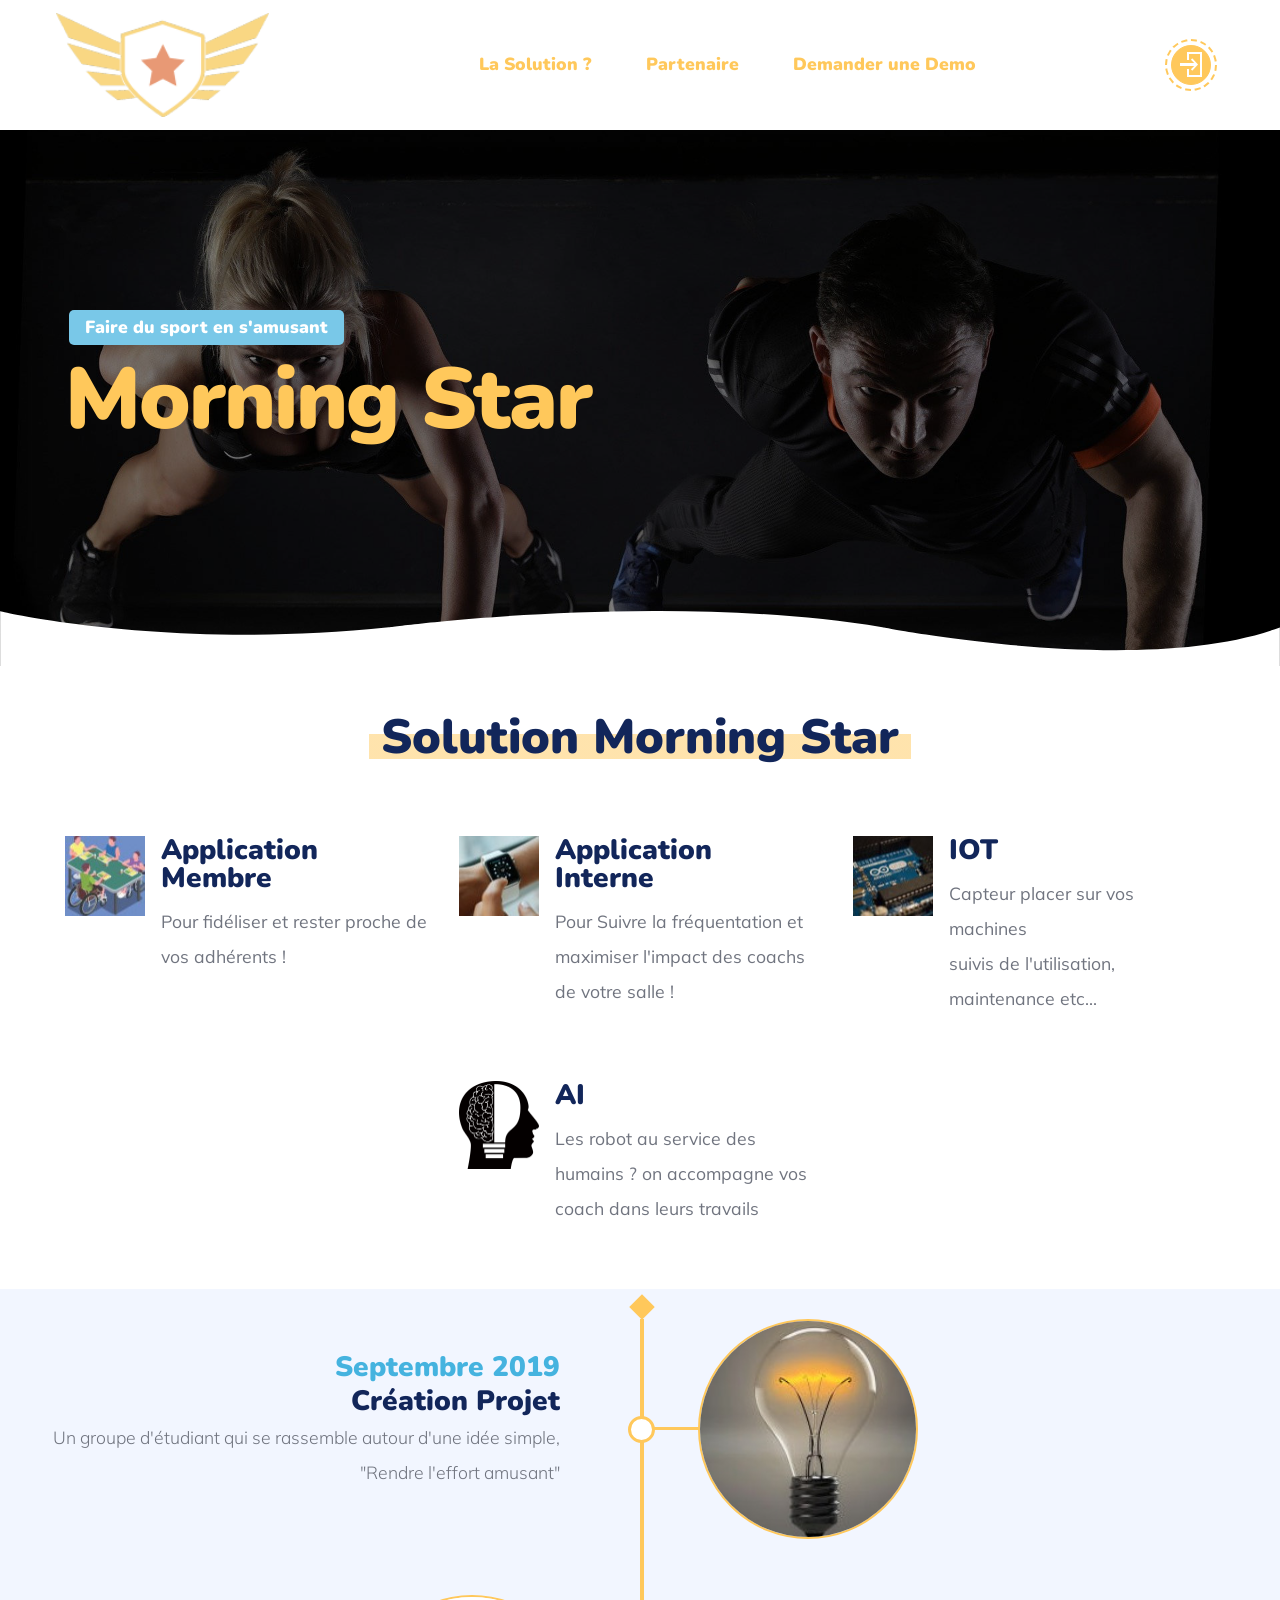
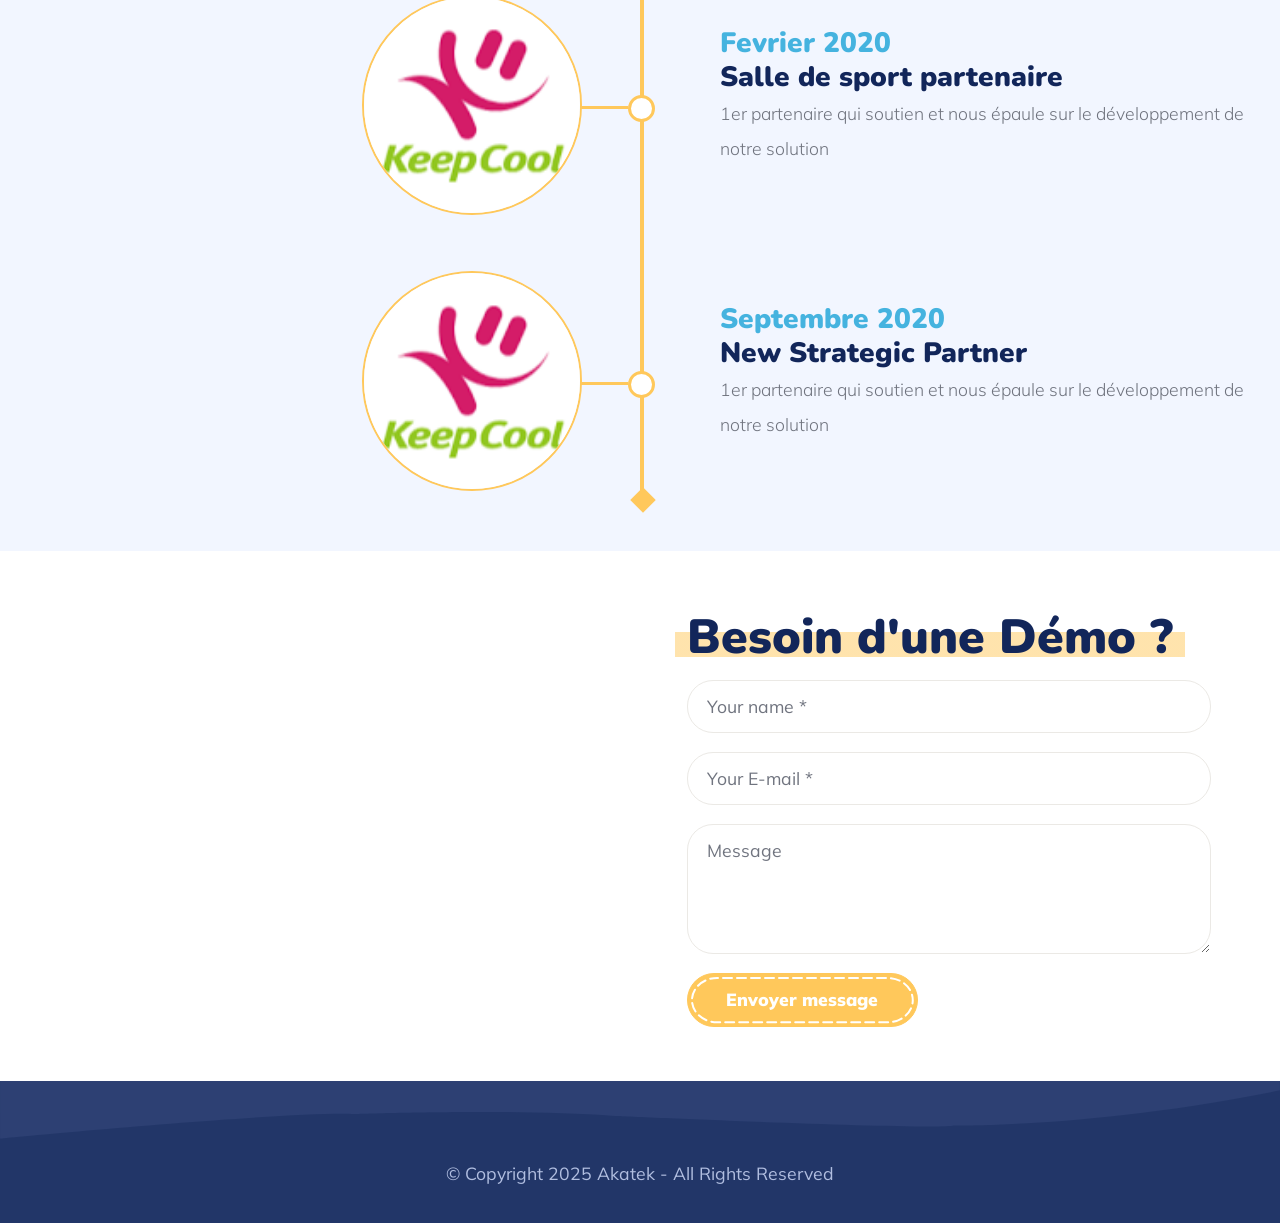
==== optimizationwebsite/index.html @ 69f673ee "Add files via upload" ====
<!DOCTYPE html>
<html  >
<head>
  
  <meta charset="UTF-8">
  <meta http-equiv="X-UA-Compatible" content="IE=edge">
  
  <meta name="viewport" content="width=device-width, initial-scale=1, minimum-scale=1">
  <link rel="shortcut icon" href="assets/images/122246146-383358083037993-7611301143656262981-n-188x92.png" type="image/x-icon">
  <meta name="description" content="">
  
  
  <title>Home</title>
  <link rel="stylesheet" href="assets/web/assets/mobirise-icons2/mobirise2.css">
  <link rel="stylesheet" href="assets/web/assets/mobirise-icons/mobirise-icons.css">
  <link rel="stylesheet" href="assets/tether/tether.min.css">
  <link rel="stylesheet" href="assets/bootstrap/css/bootstrap.min.css">
  <link rel="stylesheet" href="assets/bootstrap/css/bootstrap-grid.min.css">
  <link rel="stylesheet" href="assets/bootstrap/css/bootstrap-reboot.min.css">
  <link rel="stylesheet" href="assets/dropdown/css/style.css">
  <link rel="stylesheet" href="assets/formstyler/jquery.formstyler.css">
  <link rel="stylesheet" href="assets/formstyler/jquery.formstyler.theme.css">
  <link rel="stylesheet" href="assets/theme/css/style.css">
  <link rel="stylesheet" href="assets/recaptcha.css">
  <link rel="preload" as="style" href="assets/mobirise/css/mbr-additional.css"><link rel="stylesheet" href="assets/mobirise/css/mbr-additional.css" type="text/css">
  
  
  
  
</head>
<body>
  
  <section class="menu cid-rHd4LPs6LH" once="menu" id="menu1-p">

    

    <nav class="navbar navbar-expand beta-menu navbar-dropdown align-items-center navbar-toggleable-sm">
        <div class="container-fluid">
          <button class="navbar-toggler navbar-toggler-right" type="button" data-toggle="collapse" data-target="#navbarSupportedContent" aria-controls="navbarSupportedContent" aria-expanded="false" aria-label="Toggle navigation">
            <div class="hamburger">
                <span></span>
                <span></span>
                <span></span>
                <span></span>
            </div>
        </button>
          <div class="menu-logo">
            <div class="navbar-brand">
              <span class="navbar-logo">
                  <a href="#">
                      <img src="assets/images/122246146-383358083037993-7611301143656262981-n-188x92.png" alt="" style="height: 6.5rem;">
                  </a>
              </span>
              <div class="logo-name align-center">
                
                
              </div>
            </div>
        </div>
        <div class="collapse navbar-collapse" id="navbarSupportedContent">
            <ul class="navbar-nav nav-dropdown" data-app-modern-menu="true"><li class="nav-item"><a class="nav-link link text-primary display-7" href="index.html#features2-u">La Solution ?</a></li><li class="nav-item"><a class="nav-link link text-primary display-7" href="index.html#features11-m">Partenaire</a></li>
                <li class="nav-item dropdown"><a class="nav-link link text-primary display-7" href="index.html#forms1-y">Demander une Demo</a></li></ul>
            
        </div>
        <div class="navbar-buttons mbr-section-btn"><a class="btn btn2 btn-warning display-4" href="index.html"><span class="mobi-mbri mobi-mbri-login mbr-iconfont mbr-iconfont-btn"><br></span>
          
          </a></div>
        </div>
    </nav>
</section>

<section class="cid-rGu1lE6miU" id="header1-a">

    

    <div class="mbr-overlay" style="opacity: 0.5; background-color: rgb(0, 0, 0);"></div>

    <div class="container-fluid align-left">
        <div class="row">
            <div class="col-md-12 col-lg-12 wrapper-left">
                <h3 class="mbr-section-subtitle mbr-white align-left mbr-fonts-style display-7"><span>Faire du sport en s'amusant</span></h3>
                <h1 class="mbr-section-title mbr-fonts-style align-left display-1">Morning Star</h1>
                <p class="mbr-text pb-3 mbr-fonts-style display-7"></p>
                
            </div>
        </div>
    </div>
    
    <svg class="svg-1" data-name="Layer 2" xmlns="http://www.w3.org/2000/svg" viewBox="0 0 1428.75 62.05"><path class="cls-1" d="M-114,132s185,44,434,18c0,0,304-41,551,0,0,0,290.5,57.25,443.75.13v43.69H-114Z" transform="translate(114 -131.78)"></path></svg>
</section>

<section class="features11 cid-rHdTXcRzxn" id="features2-u">

    

    
    <div class="container-fluid">
        <div class="container d-flex justify-content-center">
            <div class="mbr-white col-12 align-center">
                <h2 class="mbr-section-title mbr-fonts-style line-bg-warning display-2">Solution Morning Star</h2>
                <p class="text-top mbr-fonts-style display-7"></p>
            </div>
        </div>
        <div class="row">

            <div class="card p-3 col-12 col-md-6 col-lg-4">
                <div class="item-image">
                  <img src="assets/images/mbr-160x113.jpeg" alt="">
                </div>
                <div class="card-box">
                    <h4 class="card-title mbr-fonts-style display-5">
                      Application Membre</h4>
                    <p class="mbr-text mbr-fonts-style display-7">Pour fidéliser et rester proche de vos adhérents !</p>
                </div>
            </div>

            <div class="card p-3 col-12 col-md-6 col-lg-4">
              <div class="item-image">
                <img src="assets/images/mbr-1-160x107.jpeg" alt="">
              </div>
                <div class="card-box">
                    <h4 class="card-title mbr-fonts-style display-5">
                        Application<br>Interne</h4>
                    <p class="mbr-text mbr-fonts-style display-7">
                        Pour Suivre la fréquentation et maximiser l'impact des coachs de votre salle !</p>
                </div>
            </div>

            <div class="card p-3 col-12 col-md-6 col-lg-4">
              <div class="item-image">
                <img src="assets/images/mbr-160x107.jpeg" alt="">
              </div>
                <div class="card-box">
                    <h4 class="card-title mbr-fonts-style display-5">
                        IOT</h4>
                    <p class="mbr-text mbr-fonts-style display-7">
                        Capteur placer sur vos machines<br>suivis de l'utilisation, maintenance etc...</p>
                </div>
            </div>

            <div class="card p-3 col-12 col-md-6 col-lg-4">
              <div class="item-image">
                <img src="assets/images/mbr-160x177.png" alt="">
              </div>
                <div class="card-box">
                    <h4 class="card-title mbr-fonts-style display-5">
                        AI</h4>
                    <p class="mbr-text mbr-fonts-style display-7">
                        Les robot au service des humains ? on accompagne vos coach dans leurs travails&nbsp;</p>
                </div>
            </div>

            

            

        </div>

    </div>

</section>

<section class="cid-rH3cvyUC1g" id="features11-m">

    

    

    <div class="container-fluid align-center">
        <div class="blocks-wrapper">
        
            
                
                  
                    
                      
                          
                            
                  <div class="row content-row">
            <div class="col-lg-6 col-md-6 right-wrapper">
                <div class="tlv__item-first"></div>
                <h1 class="mbr-section-title mbr-fonts-style display-5">Septembre 2019</h1>
                <h3 class="mbr-section-subtitle mbr-fonts-style display-5">Création Projet</h3>
                <p class="mbr-text mbr-light mbr-fonts-style display-7">Un groupe d'étudiant qui se rassemble autour d'une idée simple,<br>"Rendre l'effort amusant"</p>
              </div>
              
              <div class="col-lg-6 col-md-6 align-center imageContainer">
                <div class="tlv__pointer"></div>
                <div class="img-wrapper">
                    <img src="assets/images/mbr-384x230.jpeg" alt="">
                </div>
              </div>
            </div><div class="row content-row-2">
                <div class="col-lg-6 col-md-6 imageContainer-2">
                  <div class="tlv__pointer-2"></div>
                  <div class="img-wrapper-2">
                      <img src="assets/images/keep-318x159.png" alt="">
                  </div>
                </div>
                <div class="col-lg-6 col-md-6 left-wrapper">
                    <h1 class="mbr-section-title mbr-fonts-style display-5">Fevrier 2020&nbsp;</h1>
                    <h3 class="mbr-section-subtitle mbr-fonts-style display-5">Salle de sport partenaire</h3>
                    <p class="mbr-text mbr-light mbr-fonts-style display-7">1er partenaire qui soutien et nous épaule sur le développement de notre solution</p>
                  </div>
                </div><div class="row content-row-2">
                <div class="col-lg-6 col-md-6 imageContainer-2">
                  <div class="tlv__pointer-2"></div>
                  <div class="img-wrapper-2">
                      <img src="assets/images/keep-318x159.png" alt="">
                  </div>
                </div>
                <div class="col-lg-6 col-md-6 left-wrapper">
                    <h1 class="mbr-section-title mbr-fonts-style display-5">Septembre 2020&nbsp;</h1>
                    <h3 class="mbr-section-subtitle mbr-fonts-style display-5">New Strategic Partner</h3>
                    <p class="mbr-text mbr-light mbr-fonts-style display-7">1er partenaire qui soutien et nous épaule sur le développement de notre solution</p>
                  </div>
                </div></div>
                <div class="tlv__item-first2"></div>
        </div>
    
    
</section>

<section class="form cid-rHBb7VkcXz" id="forms1-y">
    
    
    <div class="container-fluid">
        <div class="row">
            <div class="col-lg-6 col-md-12 map-wrapper">
                <div class="google-map"><iframe frameborder="0" style="border:0" src="https://www.google.com/maps/embed/v1/place?key=AIzaSyCNveGQ9bfpKFwWzQLLftrR9hNiHwdqQG8&amp;q=iim paris" allowfullscreen=""></iframe></div>
            </div>
            <div class="col-lg-6 my-auto pb-4 mbr-form" data-form-type="formoid">
                <form action="https://mobirise.eu/" method="POST" class="mbr-form form-with-styler" data-form-title="Form Name"><input type="hidden" name="email" data-form-email="true" value="bRqAm7gyMgPxFKQfuHUwlAXP5SR0FAtEPanepIBf85lHOfpqn5EM+oj5t+pgz4Zw4zeZIk99h41TcJll+AQa1srTW+uJW/WXxxlT1nMFV6IJBq1J+otxMPlqJDlIxBt9">
                    <div class="form-row">
                        <div hidden="hidden" data-form-alert="" class="alert alert-success col-12">Merci pour votre réponse !</div>
                        <div hidden="hidden" data-form-alert-danger="" class="alert alert-danger col-12">Oops...! some problem!</div>
                    </div>
                    <div class="dragArea form-row">
                        <div class="col-lg-12 align-left title">
                            <h5 class="mbr-fonts-style mbr-section-title display-2"><span class="line-bg-warning">Besoin d'une Démo ?</span></h5>
                            <p class="mbr-text mbr-fonts-style mbr-light display-7"></p>
                        </div>
                        <div class="col-lg-12 form-group" data-for="Your name">
                            <input type="text" name="Name" placeholder="Your name *" data-form-field="Name" required="required" class="form-control display-7" id="Name-forms1-y">
                        </div>
                        <div data-for="E-mail" class="col-lg-12 form-group">
                            <input type="tel" name="E-mail" placeholder="Your E-mail *" data-form-field="E-mail" class="form-control display-7" required="required" id="E-mail-forms1-y">
                        </div>
                        <div data-for="Message" class="col-lg-12 form-group">
                            <textarea name="Message" placeholder="Message" data-form-field="Message" class="form-control display-7" id="Message-forms1-y"></textarea>
                        </div>
                        <div class="button-svg mbr-section-btn align-left"><button type="submit" class="btn btn-primary display-7" href="#">Envoyer message<svg class="wgl-dashes svg1 inner-dashed-border animated-dashes" fill="transparent" stroke-width="2" stroke-dasharray="9 5" stroke-dashoffset="0" stroke-linecap="round"><rect x="2px" y="2px" rx="25px" ry="25px" width="100%" height="100%"></rect></svg></button></div>
                    </div>
                </form>
            </div>
        </div>
    </div>
</section>

<section class="footer2 cid-rGsvPFnWfW" once="footers" id="footer2-9">

    

    
    <svg class="svg-1" data-name="Layer 2" xmlns="http://www.w3.org/2000/svg" viewBox="0 0 1425.75 64"><defs><style>.cls-1</style></defs><title>Screenasdshot_2</title><path class="cls-1" d="M-113,177s327.33-31.17,395-27.25c0,0,173.33-6.42,290,2.25,0,0,358.31,15.73,377.16,10.53,0,0,161,2.14,363.59-39.2V113H-113Z" transform="translate(113 -113)"></path></svg>
    <div class="container-fluid">
        <div class="media-container-row align-center mbr-white">
            <div class="col-12">
                <p class="mbr-text mbr-fonts-style display-7">
                    © Copyright 2025 Akatek&nbsp;- All Rights Reserved
                </p>
            </div>
        </div>
    </div>
</section>


<script src="assets/web/assets/jquery/jquery.min.js"></script>
  <script src="assets/popper/popper.min.js"></script>
  <script src="assets/tether/tether.min.js"></script>
  <script src="assets/bootstrap/js/bootstrap.min.js"></script>
  <script src="assets/smoothscroll/smooth-scroll.js"></script>
  <script src="assets/dropdown/js/nav-dropdown.js"></script>
  <script src="assets/dropdown/js/navbar-dropdown.js"></script>
  <script src="assets/touchswipe/jquery.touch-swipe.min.js"></script>
  <script src="assets/formstyler/jquery.formstyler.js"></script>
  <script src="assets/formstyler/jquery.formstyler.min.js"></script>
  <script src="assets/theme/js/script.js"></script>
  <script src="assets/formoid.min.js"></script>
  
  
  
</body>
</html>
---- optimizationwebsite/assets/web/assets/mobirise-icons2/mobirise2.css ----
@font-face {
  font-family: 'Moririse2';
  font-display: swap;
  src:  url('mobirise2.eot?f2bix4');
  src:  url('mobirise2.eot?f2bix4#iefix') format('embedded-opentype'),
    url('mobirise2.ttf?f2bix4') format('truetype'),
    url('mobirise2.woff?f2bix4') format('woff'),
    url('mobirise2.svg?f2bix4#mobirise2') format('svg');
  font-weight: normal;
  font-style: normal;
}

[class^="mobi-"], [class*=" mobi-"] {
  /* use !important to prevent issues with browser extensions that change fonts */
  font-family: 'Moririse2' !important;
  speak: none;
  font-style: normal;
  font-weight: normal;
  font-variant: normal;
  text-transform: none;
  line-height: 1;

  /* Better Font Rendering =========== */
  -webkit-font-smoothing: antialiased;
  -moz-osx-font-smoothing: grayscale;
}

.mobi-mbri-add-submenu:before {
  content: "\e900";
}
.mobi-mbri-alert:before {
  content: "\e901";
}
.mobi-mbri-align-center:before {
  content: "\e902";
}
.mobi-mbri-align-justify:before {
  content: "\e903";
}
.mobi-mbri-align-left:before {
  content: "\e904";
}
.mobi-mbri-align-right:before {
  content: "\e905";
}
.mobi-mbri-android:before {
  content: "\e906";
}
.mobi-mbri-apple:before {
  content: "\e907";
}
.mobi-mbri-arrow-down:before {
  content: "\e908";
}
.mobi-mbri-arrow-next:before {
  content: "\e909";
}
.mobi-mbri-arrow-prev:before {
  content: "\e90a";
}
.mobi-mbri-arrow-up:before {
  content: "\e90b";
}
.mobi-mbri-bold:before {
  content: "\e90c";
}
.mobi-mbri-bookmark:before {
  content: "\e90d";
}
.mobi-mbri-bootstrap:before {
  content: "\e90e";
}
.mobi-mbri-briefcase:before {
  content: "\e90f";
}
.mobi-mbri-browse:before {
  content: "\e910";
}
.mobi-mbri-bulleted-list:before {
  content: "\e911";
}
.mobi-mbri-calendar:before {
  content: "\e912";
}
.mobi-mbri-camera:before {
  content: "\e913";
}
.mobi-mbri-cart-add:before {
  content: "\e914";
}
.mobi-mbri-cart-full:before {
  content: "\e915";
}
.mobi-mbri-cash:before {
  content: "\e916";
}
.mobi-mbri-change-style:before {
  content: "\e917";
}
.mobi-mbri-chat:before {
  content: "\e918";
}
.mobi-mbri-clock:before {
  content: "\e919";
}
.mobi-mbri-close:before {
  content: "\e91a";
}
.mobi-mbri-cloud:before {
  content: "\e91b";
}
.mobi-mbri-code:before {
  content: "\e91c";
}
.mobi-mbri-contact-form:before {
  content: "\e91d";
}
.mobi-mbri-credit-card:before {
  content: "\e91e";
}
.mobi-mbri-cursor-click:before {
  content: "\e91f";
}
.mobi-mbri-cust-feedback:before {
  content: "\e920";
}
.mobi-mbri-database:before {
  content: "\e921";
}
.mobi-mbri-delivery:before {
  content: "\e922";
}
.mobi-mbri-desktop:before {
  content: "\e923";
}
.mobi-mbri-devices:before {
  content: "\e924";
}
.mobi-mbri-down:before {
  content: "\e925";
}
.mobi-mbri-download-2:before {
  content: "\e926";
}
.mobi-mbri-download:before {
  content: "\e927";
}
.mobi-mbri-drag-n-drop-2:before {
  content: "\e928";
}
.mobi-mbri-drag-n-drop:before {
  content: "\e929";
}
.mobi-mbri-edit-2:before {
  content: "\e92a";
}
.mobi-mbri-edit:before {
  content: "\e92b";
}
.mobi-mbri-error:before {
  content: "\e92c";
}
.mobi-mbri-extension:before {
  content: "\e92d";
}
.mobi-mbri-features:before {
  content: "\e92e";
}
.mobi-mbri-file:before {
  content: "\e92f";
}
.mobi-mbri-flag:before {
  content: "\e930";
}
.mobi-mbri-folder:before {
  content: "\e931";
}
.mobi-mbri-gift:before {
  content: "\e932";
}
.mobi-mbri-github:before {
  content: "\e933";
}
.mobi-mbri-globe-2:before {
  content: "\e934";
}
.mobi-mbri-globe:before {
  content: "\e935";
}
.mobi-mbri-growing-chart:before {
  content: "\e936";
}
.mobi-mbri-hearth:before {
  content: "\e937";
}
.mobi-mbri-help:before {
  content: "\e938";
}
.mobi-mbri-home:before {
  content: "\e939";
}
.mobi-mbri-hot-cup:before {
  content: "\e93a";
}
.mobi-mbri-idea:before {
  content: "\e93b";
}
.mobi-mbri-image-gallery:before {
  content: "\e93c";
}
.mobi-mbri-image-slider:before {
  content: "\e93d";
}
.mobi-mbri-info:before {
  content: "\e93e";
}
.mobi-mbri-italic:before {
  content: "\e93f";
}
.mobi-mbri-key:before {
  content: "\e940";
}
.mobi-mbri-laptop:before {
  content: "\e941";
}
.mobi-mbri-layers:before {
  content: "\e942";
}
.mobi-mbri-left-right:before {
  content: "\e943";
}
.mobi-mbri-left:before {
  content: "\e944";
}
.mobi-mbri-letter:before {
  content: "\e945";
}
.mobi-mbri-like:before {
  content: "\e946";
}
.mobi-mbri-link:before {
  content: "\e947";
}
.mobi-mbri-lock:before {
  content: "\e948";
}
.mobi-mbri-login:before {
  content: "\e949";
}
.mobi-mbri-logout:before {
  content: "\e94a";
}
.mobi-mbri-magic-stick:before {
  content: "\e94b";
}
.mobi-mbri-map-pin:before {
  content: "\e94c";
}
.mobi-mbri-menu:before {
  content: "\e94d";
}
.mobi-mbri-mobile-2:before {
  content: "\e94e";
}
.mobi-mbri-mobile-horizontal:before {
  content: "\e94f";
}
.mobi-mbri-mobile:before {
  content: "\e950";
}
.mobi-mbri-mobirise:before {
  content: "\e951";
}
.mobi-mbri-more-horizontal:before {
  content: "\e952";
}
.mobi-mbri-more-vertical:before {
  content: "\e953";
}
.mobi-mbri-music:before {
  content: "\e954";
}
.mobi-mbri-new-file:before {
  content: "\e955";
}
.mobi-mbri-numbered-list:before {
  content: "\e956";
}
.mobi-mbri-opened-folder:before {
  content: "\e957";
}
.mobi-mbri-pages:before {
  content: "\e958";
}
.mobi-mbri-paper-plane:before {
  content: "\e959";
}
.mobi-mbri-paperclip:before {
  content: "\e95a";
}
.mobi-mbri-phone:before {
  content: "\e95b";
}
.mobi-mbri-photo:before {
  content: "\e95c";
}
.mobi-mbri-photos:before {
  content: "\e95d";
}
.mobi-mbri-pin:before {
  content: "\e95e";
}
.mobi-mbri-play:before {
  content: "\e95f";
}
.mobi-mbri-plus:before {
  content: "\e960";
}
.mobi-mbri-preview:before {
  content: "\e961";
}
.mobi-mbri-print:before {
  content: "\e962";
}
.mobi-mbri-protect:before {
  content: "\e963";
}
.mobi-mbri-question:before {
  content: "\e964";
}
.mobi-mbri-quote-left:before {
  content: "\e965";
}
.mobi-mbri-quote-right:before {
  content: "\e966";
}
.mobi-mbri-redo:before {
  content: "\e967";
}
.mobi-mbri-refresh:before {
  content: "\e968";
}
.mobi-mbri-responsive-2:before {
  content: "\e969";
}
.mobi-mbri-responsive:before {
  content: "\e96a";
}
.mobi-mbri-right:before {
  content: "\e96b";
}
.mobi-mbri-rocket:before {
  content: "\e96c";
}
.mobi-mbri-sad-face:before {
  content: "\e96d";
}
.mobi-mbri-sale:before {
  content: "\e96e";
}
.mobi-mbri-save:before {
  content: "\e96f";
}
.mobi-mbri-search:before {
  content: "\e970";
}
.mobi-mbri-setting-2:before {
  content: "\e971";
}
.mobi-mbri-setting-3:before {
  content: "\e972";
}
.mobi-mbri-setting:before {
  content: "\e973";
}
.mobi-mbri-share:before {
  content: "\e974";
}
.mobi-mbri-shopping-bag:before {
  content: "\e975";
}
.mobi-mbri-shopping-basket:before {
  content: "\e976";
}
.mobi-mbri-shopping-cart:before {
  content: "\e977";
}
.mobi-mbri-sites:before {
  content: "\e978";
}
.mobi-mbri-smile-face:before {
  content: "\e979";
}
.mobi-mbri-speed:before {
  content: "\e97a";
}
.mobi-mbri-star:before {
  content: "\e97b";
}
.mobi-mbri-success:before {
  content: "\e97c";
}
.mobi-mbri-sun:before {
  content: "\e97d";
}
.mobi-mbri-sun2:before {
  content: "\e97e";
}
.mobi-mbri-tablet-vertical:before {
  content: "\e97f";
}
.mobi-mbri-tablet:before {
  content: "\e980";
}
.mobi-mbri-target:before {
  content: "\e981";
}
.mobi-mbri-timer:before {
  content: "\e982";
}
.mobi-mbri-to-ftp:before {
  content: "\e983";
}
.mobi-mbri-to-local-drive:before {
  content: "\e984";
}
.mobi-mbri-touch-swipe:before {
  content: "\e985";
}
.mobi-mbri-touch:before {
  content: "\e986";
}
.mobi-mbri-trash:before {
  content: "\e987";
}
.mobi-mbri-underline:before {
  content: "\e988";
}
.mobi-mbri-undo:before {
  content: "\e989";
}
.mobi-mbri-unlink:before {
  content: "\e98a";
}
.mobi-mbri-unlock:before {
  content: "\e98b";
}
.mobi-mbri-up-down:before {
  content: "\e98c";
}
.mobi-mbri-up:before {
  content: "\e98d";
}
.mobi-mbri-update:before {
  content: "\e98e";
}
.mobi-mbri-upload-2:before {
  content: "\e98f";
}
.mobi-mbri-upload:before {
  content: "\e990";
}
.mobi-mbri-user-2:before {
  content: "\e991";
}
.mobi-mbri-user:before {
  content: "\e992";
}
.mobi-mbri-users:before {
  content: "\e993";
}
.mobi-mbri-video-play:before {
  content: "\e994";
}
.mobi-mbri-video:before {
  content: "\e995";
}
.mobi-mbri-watch:before {
  content: "\e996";
}
.mobi-mbri-website-theme-2:before {
  content: "\e997";
}
.mobi-mbri-website-theme:before {
  content: "\e998";
}
.mobi-mbri-wifi:before {
  content: "\e999";
}
.mobi-mbri-windows:before {
  content: "\e99a";
}
.mobi-mbri-zoom-in:before {
  content: "\e99b";
}
.mobi-mbri-zoom-out:before {
  content: "\e99c";
}
---- optimizationwebsite/assets/theme/css/style.css ----
/*!
 * Mobirise v4 theme (https://mobirise.com/)
 * Copyright 2017 Mobirise
 */
body {
  font-style: normal;
  line-height: 1.5;
  color: #70747f; }

.form-control:focus {
  box-shadow: none; }

:focus {
  outline: none; }

section,
.container,
.container-fluid {
  position: relative;
  word-wrap: break-word; }

h1,
h2,
h3,
h4,
h5,
h6,
.h1,
.h2,
.h3,
.h4,
.h5,
.h6,
.display-1,
.display-2,
.display-5,
.display-7,
.display-4 {
  line-height: 1;
  word-break: break-word;
  word-wrap: break-word; }

.mbr-section-title {
  font-style: normal;
  line-height: 1.1;
  color: #12265a;
  margin-bottom: 0rem; }

.mbr-section-subtitle {
  line-height: 1.3;
  color: #12265a; }

.mbr-text {
  font-style: normal;
  line-height: 1.6; }

.display-1 {
  font-weight: 900;
  letter-spacing: -2px; }

.display-2 {
  font-weight: 900; }

.display-7 {
  font-weight: 400;
  line-height: 2;
  letter-spacing: 0; }

.btn {
  color: initial;
  border-radius: 0;
  font-family: 'Nunito', sans-serif;
  font-weight: 900;
  font-style: normal;
  letter-spacing: 0px;
  line-height: 1.7;
  margin: .4rem .8rem;
  white-space: normal;
  -webkit-transition: all .3s ease-in-out;
  -moz-transition: all .3s ease-in-out;
  transition: all .3s ease-in-out;
  display: -webkit-inline-flex;
  display: inline-flex;
  -webkit-align-items: center;
  align-items: center;
  -webkit-justify-content: center;
  justify-content: center;
  word-break: break-word; }

.btn-sm {
  font-weight: 600;
  letter-spacing: 2px;
  -webkit-transition: all .3s ease-in-out;
  -moz-transition: all .3s ease-in-out;
  transition: all .3s ease-in-out; }

.btn-md {
  font-weight: 600;
  letter-spacing: 2px;
  margin: .4rem .8rem !important;
  -webkit-transition: all .3s ease-in-out;
  -moz-transition: all .3s ease-in-out;
  transition: all .3s ease-in-out; }

.btn-lg {
  font-weight: 600;
  letter-spacing: 2px;
  margin: .4rem .8rem !important;
  -webkit-transition: all .3s ease-in-out;
  -moz-transition: all .3s ease-in-out;
  transition: all .3s ease-in-out; }

.btn-form {
  margin: 0;
  border-radius: 0;
  border: 1px solid; }
  .btn-form:hover {
    cursor: pointer; }

#scrollToTop a {
  opacity: .7;
  border-radius: 50%; }
  #scrollToTop a:hover {
    opacity: .95; }
  #scrollToTop a i:before {
    content: ''; }
  #scrollToTop a i:after {
    content: '';
    position: absolute;
    display: block;
    width: 18%;
    height: 18%;
    left: 41%;
    bottom: 45%;
    -webkit-transform: rotate(135deg);
    transform: rotate(135deg); }

a.mbr-iconfont:hover {
  text-decoration: none; }

.article .lead p,
.article .lead ul,
.article .lead ol,
.article .lead pre,
.article .lead blockquote {
  margin-bottom: 0; }

a {
  font-style: normal;
  font-weight: 400;
  cursor: pointer; }
  a, a:hover {
    text-decoration: none; }

figure {
  margin-bottom: 0; }

b,
strong {
  font-weight: bold; }

blockquote {
  padding: 10px 0 10px 20px;
  position: relative;
  border-left: 2px solid;
  border-color: #ff3366; }

input:-webkit-autofill, input:-webkit-autofill:hover, input:-webkit-autofill:focus, input:-webkit-autofill:active {
  -webkit-transition-delay: 9999s;
  transition-delay: 9999s;
  -webkit-transition-property: background-color, color;
  -o-transition-property: background-color, color;
  transition-property: background-color, color; }

textarea[type="hidden"] {
  display: none; }

body {
  position: relative; }

section {
  background-position: 50% 50%;
  background-repeat: no-repeat;
  background-size: cover; }
  section .mbr-background-video,
  section .mbr-background-video-preview {
    position: absolute;
    bottom: 0;
    left: 0;
    right: 0;
    top: 0; }

.hidden {
  visibility: hidden; }

.mbr-z-index20 {
  z-index: 20; }

/*! Base colors */
.mbr-white {
  color: #ffffff; }

.mbr-black {
  color: #000000; }

.mbr-bg-white {
  background-color: #ffffff; }

.mbr-bg-black {
  background-color: #000000; }

/*! Text-aligns */
.align-left {
  text-align: left; }

.align-center {
  text-align: center; }

.align-right {
  text-align: right; }

/*! Font-weight  */
.mbr-light {
  font-weight: 300; }

.mbr-regular {
  font-weight: 400; }

.mbr-semibold {
  font-weight: 500; }

.mbr-bold {
  font-weight: 700; }

/*! Media  */
.media-size-item {
  -moz-flex: 1 1 auto;
  -ms-flex: 1 1 auto;
  -o-flex: 1 1 auto;
  -webkit-box-flex: 1;
  flex: 1 1 auto; }

.media-content {
  -ms-flex-preferred-size: 100%;
  flex-basis: 100%; }

.media-container-row {
  display: -ms-flexbox;
  display: -webkit-box;
  display: flex;
  -ms-flex-direction: row;
  -webkit-box-orient: horizontal;
  -webkit-box-direction: normal;
  flex-direction: row;
  -ms-flex-wrap: wrap;
  flex-wrap: wrap;
  -ms-flex-pack: center;
  -webkit-box-pack: center;
  justify-content: center;
  -ms-flex-line-pack: center;
  align-content: center;
  -ms-flex-align: start;
  -webkit-box-align: start;
  align-items: start; }
  .media-container-row .media-size-item {
    width: 400px; }

.media-container-column {
  display: -ms-flexbox;
  display: -webkit-box;
  display: flex;
  -ms-flex-direction: column;
  -webkit-box-orient: vertical;
  -webkit-box-direction: normal;
  flex-direction: column;
  -ms-flex-wrap: wrap;
  flex-wrap: wrap;
  -ms-flex-pack: center;
  -webkit-box-pack: center;
  justify-content: center;
  -ms-flex-line-pack: center;
  align-content: center;
  -ms-flex-align: stretch;
  -webkit-box-align: stretch;
  align-items: stretch; }
  .media-container-column > * {
    width: 100%; }

@media (min-width: 992px) {
  .media-container-row {
    -ms-flex-wrap: nowrap;
    flex-wrap: nowrap; } }
figure {
  overflow: hidden; }

figure[mbr-media-size] {
  -webkit-transition: width 0.1s;
  -o-transition: width 0.1s;
  transition: width 0.1s; }

.mbr-figure img,
.mbr-figure iframe {
  display: block;
  width: 100%; }

.card {
  background-color: transparent;
  border: none; }

.media {
  max-width: 100%;
  margin: 0 auto; }

.mbr-figure {
  -ms-flex-item-align: center;
  -ms-grid-row-align: center;
  -webkit-align-self: center;
  align-self: center; }

.media-container > div {
  max-width: 100%; }

@media (max-width: 991px) {
  .media-size-item {
    width: auto !important; }

  .media {
    width: auto; }

  .mbr-figure {
    width: 100% !important; } }
/*! Buttons */
.mbr-section-btn {
  margin-left: -.8rem;
  margin-right: -.8rem;
  font-size: 0; }

nav .mbr-section-btn {
  margin-left: 0rem;
  margin-right: 0rem; }

/*! Btn icon margin */
.btn .mbr-iconfont,
.btn.btn-sm .mbr-iconfont {
  cursor: pointer;
  margin-right: 0.5rem; }

.btn.btn-md .mbr-iconfont,
.btn.btn-md .mbr-iconfont {
  margin-right: 0.8rem; }

.mbr-regular {
  font-weight: 400; }

.mbr-semibold {
  font-weight: 500; }

.mbr-bold {
  font-weight: 700; }

[type="submit"] {
  -webkit-appearance: none; }

/*! Full-screen */
.mbr-fullscreen .mbr-overlay {
  min-height: 100vh; }

.mbr-fullscreen {
  display: -webkit-box;
  display: -ms-flexbox;
  display: flex;
  display: -moz-flex;
  display: -ms-flex;
  display: -o-flex;
  -webkit-box-align: center;
  -ms-flex-align: center;
  align-items: center;
  -webkit-align-items: center;
  min-height: 100vh;
  padding-top: 3rem;
  padding-bottom: 3rem; }

/*! Map */
.map {
  height: 25rem;
  position: relative; }
  .map iframe {
    width: 100%;
    height: 100%; }

/* Form */
.form-asterisk {
  font-family: initial;
  position: absolute;
  top: -2px;
  font-weight: normal; }

/*! Scroll to top arrow */
.mbr-arrow-up {
  bottom: 25px;
  right: 70px;
  position: fixed;
  text-align: right;
  z-index: 5000;
  color: #ffffff;
  font-size: 32px;
  -ms-transform: rotate(180deg);
  transform: rotate(180deg);
  -webkit-transform: rotate(180deg); }

.mbr-arrow-up a {
  background: rgba(0, 0, 0, 0.2);
  border-radius: 3px;
  color: #fff;
  display: inline-block;
  height: 50px;
  width: 50px;
  outline-style: none !important;
  position: relative;
  text-decoration: none;
  -webkit-transition: all .3s ease-in-out;
  -o-transition: all .3s ease-in-out;
  transition: all .3s ease-in-out;
  cursor: pointer;
  text-align: center; }
  .mbr-arrow-up a:hover {
    background-color: rgba(0, 0, 0, 0.4); }
  .mbr-arrow-up a i {
    line-height: 60px; }

.mbr-arrow-up-icon {
  display: block;
  color: #fff; }

.mbr-arrow-up-icon::before {
  content: "\203a";
  display: inline-block;
  font-family: serif;
  font-size: 16px;
  line-height: 1;
  font-style: normal;
  position: relative;
  top: 6px;
  left: -4px;
  -webkit-transform: rotate(-90deg);
  -ms-transform: rotate(-90deg);
  transform: rotate(-90deg); }

/*! Arrow Down */
.mbr-arrow {
  position: absolute;
  bottom: 45px;
  left: 50%;
  width: 60px;
  height: 60px;
  cursor: pointer;
  background-color: rgba(80, 80, 80, 0.5);
  border-radius: 50%;
  -webkit-transform: translateX(-50%);
  -ms-transform: translateX(-50%);
  transform: translateX(-50%); }
  .mbr-arrow > a {
    display: inline-block;
    text-decoration: none;
    outline-style: none;
    -webkit-animation: arrowdown 1.7s ease-in-out infinite;
    animation: arrowdown 1.7s ease-in-out infinite; }
    .mbr-arrow > a > i {
      position: absolute;
      top: -2px;
      left: 15px;
      font-size: 2rem; }

@keyframes arrowdown {
  0% {
    transform: translateY(0px);
    -webkit-transform: translateY(0px); }
  50% {
    transform: translateY(-5px);
    -webkit-transform: translateY(-5px); }
  100% {
    transform: translateY(0px);
    -webkit-transform: translateY(0px); } }
@-webkit-keyframes arrowdown {
  0% {
    transform: translateY(0px);
    -webkit-transform: translateY(0px); }
  50% {
    transform: translateY(-5px);
    -webkit-transform: translateY(-5px); }
  100% {
    transform: translateY(0px);
    -webkit-transform: translateY(0px); } }
@media (max-width: 500px) {
  .mbr-arrow-up {
    left: 50%;
    right: auto;
    -ms-transform: translateX(-50%) rotate(180deg);
    transform: translateX(-50%) rotate(180deg);
    -webkit-transform: translateX(-50%) rotate(180deg); } }
/*Gradients animation

use with:

background: linear-gradient(0deg, #2e3192, #1bffff);
background-size: 200% 200%;
animation: gradient-animation 4s infinite alternate;
-webkit-animation: gradient-animation 4s infinite alternate;
    */
@keyframes gradient-animation {
  from {
    background-position: 0% 100%;
    -webkit-animation-timing-function: ease-in-out;
    animation-timing-function: ease-in-out; }
  to {
    background-position: 100% 0%;
    -webkit-animation-timing-function: ease-in-out;
    animation-timing-function: ease-in-out; } }
@-webkit-keyframes gradient-animation {
  from {
    background-position: 0% 100%;
    -webkit-animation-timing-function: ease-in-out;
    animation-timing-function: ease-in-out; }
  to {
    background-position: 100% 0%;
    -webkit-animation-timing-function: ease-in-out;
    animation-timing-function: ease-in-out; } }
.bg-gradient {
  background-size: 200% 200%;
  animation: gradient-animation 5s infinite alternate;
  -webkit-animation: gradient-animation 5s infinite alternate; }

.menu .navbar-brand {
  display: -webkit-flex; }
  .menu .navbar-brand span {
    display: -webkit-box;
    display: -ms-flexbox;
    display: flex;
    display: -webkit-flex; }
  .menu .navbar-brand .navbar-caption-wrap {
    display: -webkit-flex; }
  .menu .navbar-brand .navbar-logo img {
    display: -webkit-flex; }
@media (max-width: 991px) {
  .menu .navbar-collapse {
    max-height: 94vh; }
    .menu .navbar-collapse.show {
      overflow: auto; } }
@media (max-width: 767px) {
  .menu .navbar-collapse {
    max-height: 60vh; } }
@media (min-width: 768px) and (max-width: 991px) {
  .menu .navbar-toggleable-sm .navbar-nav {
    display: -webkit-box;
    display: -ms-flexbox; } }
@media (min-width: 992px) {
  .menu .navbar-nav.nav-dropdown {
    display: -webkit-flex; }
  .menu .navbar-toggleable-sm .navbar-collapse {
    display: -webkit-flex !important; }
  .menu .collapsed .navbar-collapse {
    max-height: 94vh; }
    .menu .collapsed .navbar-collapse.show {
      overflow: auto; } }

.navbar {
  display: -webkit-flex;
  -webkit-flex-wrap: wrap;
  -webkit-align-items: center;
  -webkit-justify-content: space-between; }

.navbar-collapse {
  -webkit-flex-basis: 100%;
  -webkit-flex-grow: 1;
  -webkit-align-items: center; }

.nav-dropdown .link {
  padding: .667em 1.2em !important;
  margin: 0 !important; }

.row {
  display: -webkit-flex;
  -webkit-flex-wrap: wrap; }

.justify-content-center {
  -webkit-justify-content: center; }

.card-wrapper {
  -webkit-box-flex: 1;
  -ms-flex: 1;
  flex: 1;
  -webkit-flex: 1; }

.form-group:focus {
  outline: none; }

.jq-selectbox__select {
  padding: 0 1.5rem; }

.jq-number__spin {
  border: 1px solid #ebe9e5; }

.jq-selectbox__select {
  position: absolute;
  top: 0;
  left: 0;
  display: flex;
  align-items: center;
  height: 100%;
  width: 100%; }

.jq-selectbox__dropdown {
  position: absolute;
  top: 100%;
  left: 0 !important;
  width: 100% !important; }

.jq-selectbox__trigger-arrow {
  transform: translateY(-50%); }

.jq-selectbox li {
  padding: 6px 12px; }

input[type="range"] {
  padding-left: 0 !important;
  padding-right: 0 !important; }

.modal-dialog,
.modal-content {
  height: 100%; }

.modal-dialog .carousel-inner {
  height: 100%;
  height: -webkit-fill-available;
  height: fill-available; }

.carousel-item {
  text-align: center; }

.carousel-item img {
  margin: auto; }

.form-control {
  height: auto; }

.form-group {
  padding-left: 2px; }

.form-group:nth-last-of-type(2) {
  margin-bottom: 1.2 !important; }

.mbr-arrow {
  opacity: .5;
  transition: .3s; }
  .mbr-arrow:hover {
    opacity: .7; }

@media (max-width: 767px) {
  .mbr-arrow {
    display: none; } }
.form-control-label {
  position: relative;
  cursor: pointer;
  margin-bottom: .357em;
  padding: 0; }

.alert {
  color: #ffffff;
  border-radius: 0;
  border: 0;
  font-size: .875rem;
  line-height: 1.5;
  margin-bottom: 1.875rem;
  padding: 1.25rem;
  position: relative; }
  .alert.alert-form::after {
    background-color: inherit;
    bottom: -7px;
    content: "";
    display: block;
    height: 14px;
    left: 50%;
    margin-left: -7px;
    position: absolute;
    -webkit-transform: rotate(45deg);
    transform: rotate(45deg);
    width: 14px; }

.form-group {
  margin-bottom: 1.2rem; }

.form-control {
  background-color: #ffffff;
  color: #132c70;
  line-height: 1.43;
  min-height: 2.5em;
  padding: 1.07em .5em; }
  .form-control, .form-control:focus {
    border: 1px solid #e8e8e8; }
  .form-active .form-control:invalid {
    border-color: red; }

.form-control {
  padding: 0.8rem 1.2rem;
  background-color: #ffffff;
  border: 1px solid #ebe9e5;
  color: #70747f;
  transition: 0.4s;
  font-size: 0.9rem;
  box-shadow: none;
  outline: none;
  border-radius: 26px; }
  .form-control:hover, .form-control:focus {
    background-color: #ffffff;
    border: 1px solid #ebe9e5;
    box-shadow: none;
    outline: none; }

input::-webkit-input-placeholder,
textarea::-webkit-input-placeholder {
  color: #70747f !important; }

input:-moz-placeholder,
textarea:-moz-placeholder {
  color: #70747f !important; }

.mbr-overlay {
  background-color: #000;
  bottom: 0;
  left: 0;
  opacity: .5;
  position: absolute;
  right: 0;
  top: 0;
  z-index: 0; }

blockquote {
  font-style: italic;
  padding: 10px 0 10px 20px;
  font-size: 1.09rem;
  position: relative;
  border-width: 3px; }

ul,
ol,
pre,
blockquote {
  margin-bottom: 2.3125rem; }

pre {
  background: #f4f4f4;
  padding: 10px 24px;
  white-space: pre-wrap; }

.inactive {
  -webkit-user-select: none;
  -moz-user-select: none;
  -ms-user-select: none;
  user-select: none;
  pointer-events: none;
  -webkit-user-drag: none;
  user-drag: none; }

.mbr-section__comments .row {
  -webkit-justify-content: center;
  justify-content: center; }

.carousel-item.active,
.carousel-item-next,
.carousel-item-prev {
  display: -webkit-box;
  display: -webkit-flex;
  display: -ms-flexbox;
  display: flex; }

.note-air-layout .dropup .dropdown-menu,
.note-air-layout .navbar-fixed-bottom .dropdown .dropdown-menu {
  bottom: initial !important; }

html,
body {
  height: auto;
  min-height: 100vh; }

.dropup .dropdown-toggle::after {
  display: none; }

.btn {
  border-radius: 30px; }

@keyframes move {
  0% {
    width: 30px; }
  50% {
    width: 0px; }
  100% {
    width: 30px; } }
.jq-number__spin {
  border-radius: 20px; }

.icon-btn {
  color: currentColor !important; }

[class*=" socicon-"]:before {
  line-height: 1.5; }

.inner-dashed-border {
  position: absolute;
  left: 0;
  top: 0;
  width: 100%;
  height: 100%;
  pointer-events: none;
  animation: dashed_border_running 20s linear infinite both;
  animation-play-state: paused;
  transition: 0.4s; }

.btn .inner-dashed-border {
  display: block !important;
  position: absolute;
  left: 0;
  top: 0;
  width: 100%;
  height: 100%;
  stroke: #ffffff; }

/*# sourceMappingURL=style.css.map */
---- optimizationwebsite/assets/recaptcha.css ----
.grecaptcha-badge{
	visibility: collapse !important;  
}
---- optimizationwebsite/assets/mobirise/css/mbr-additional.css ----
@import url(https://fonts.googleapis.com/css?family=Nunito:200,200i,300,300i,400,400i,600,600i,700,700i,800,800i,900,900i&display=swap);
@import url(https://fonts.googleapis.com/css?family=Muli:300,300i,400,600,600i,700,700i,800,800i,900,900i&display=swap&display=swap);





body {
  font-family: Muli;
}
.display-1 {
  font-family: 'Nunito', sans-serif;
  font-size: 5.37rem;
}
.display-1 > .mbr-iconfont {
  font-size: 8.592rem;
}
.display-2 {
  font-family: 'Nunito', sans-serif;
  font-size: 3rem;
}
.display-2 > .mbr-iconfont {
  font-size: 4.8rem;
}
.display-4 {
  font-family: 'Muli', sans-serif;
  font-size: 1rem;
}
.display-4 > .mbr-iconfont {
  font-size: 1.6rem;
}
.display-5 {
  font-family: 'Nunito', sans-serif;
  font-size: 1.75rem;
  font-weight: 900;
}
.display-5 > .mbr-iconfont {
  font-size: 2.8rem;
}
.display-7 {
  font-family: 'Muli', sans-serif;
  font-size: 1.1rem;
}
.display-7 > .mbr-iconfont {
  font-size: 1.76rem;
}
/* ---- Fluid typography for mobile devices ---- */
/* 1.4 - font scale ratio ( bootstrap == 1.42857 ) */
/* 100vw - current viewport width */
/* (48 - 20)  48 == 48rem == 768px, 20 == 20rem == 320px(minimal supported viewport) */
/* 0.65 - min scale variable, may vary */
@media (max-width: 768px) {
  .display-1 {
    font-size: 4.296rem;
    font-size: calc( 2.5295rem + (5.37 - 2.5295) * ((100vw - 20rem) / (48 - 20)));
    line-height: calc( 1.4 * (2.5295rem + (5.37 - 2.5295) * ((100vw - 20rem) / (48 - 20))));
  }
  .display-2 {
    font-size: 2.4rem;
    font-size: calc( 1.7rem + (3 - 1.7) * ((100vw - 20rem) / (48 - 20)));
    line-height: calc( 1.4 * (1.7rem + (3 - 1.7) * ((100vw - 20rem) / (48 - 20))));
  }
  .display-4 {
    font-size: 0.8rem;
    font-size: calc( 1rem + (1 - 1) * ((100vw - 20rem) / (48 - 20)));
    line-height: calc( 1.4 * (1rem + (1 - 1) * ((100vw - 20rem) / (48 - 20))));
  }
  .display-5 {
    font-size: 1.4rem;
    font-size: calc( 1.2625rem + (1.75 - 1.2625) * ((100vw - 20rem) / (48 - 20)));
    line-height: calc( 1.4 * (1.2625rem + (1.75 - 1.2625) * ((100vw - 20rem) / (48 - 20))));
  }
}
/* Buttons */
.btn {
  padding: 0.7rem 2.7rem;
  border-radius: 35px;
}
.btn-sm {
  padding: 0.5rem 1.5rem;
  border-radius: 0px;
}
.btn-md {
  padding: 0.8rem 2rem;
  border-radius: 0px;
}
.btn-lg {
  padding: 0.8rem 2rem;
  border-radius: 0px;
}
.bg-primary {
  background-color: #ffc85b !important;
}
.bg-success {
  background-color: #00b15c !important;
}
.bg-info {
  background-color: #12265a !important;
}
.bg-warning {
  background-color: #ffc85b !important;
}
.bg-danger {
  background-color: #444444 !important;
}
.btn-primary,
.btn-primary:active,
.btn-primary.active {
  background-color: #ffc85b !important;
  border-color: #ffc85b !important;
  color: #ffffff !important;
}
.btn-primary:hover,
.btn-primary:focus,
.btn-primary.focus {
  color: #ffffff !important;
  background-color: #45b3df !important;
  border-color: #45b3df !important;
}
.btn-primary.disabled,
.btn-primary:disabled {
  color: #ffffff !important;
  background-color: #45b3df !important;
  border-color: #45b3df !important;
}
.btn-secondary,
.btn-secondary:active,
.btn-secondary.active {
  background-color: #45b3df !important;
  border-color: #45b3df !important;
  color: #ffffff !important;
}
.btn-secondary:hover,
.btn-secondary:focus,
.btn-secondary.focus {
  color: #ffffff !important;
  background-color: #45b3df !important;
  border-color: #45b3df !important;
}
.btn-secondary.disabled,
.btn-secondary:disabled {
  color: #ffffff !important;
  background-color: #45b3df !important;
  border-color: #45b3df !important;
}
.btn-info,
.btn-info:active,
.btn-info.active {
  background-color: #12265a !important;
  border-color: #12265a !important;
  color: #ffffff !important;
}
.btn-info:hover,
.btn-info:focus,
.btn-info.focus {
  color: #ffffff !important;
  background-color: #45b3df !important;
  border-color: #45b3df !important;
}
.btn-info.disabled,
.btn-info:disabled {
  color: #ffffff !important;
  background-color: #45b3df !important;
  border-color: #45b3df !important;
}
.btn-success,
.btn-success:active,
.btn-success.active {
  background-color: #00b15c !important;
  border-color: #00b15c !important;
  color: #ffffff !important;
}
.btn-success:hover,
.btn-success:focus,
.btn-success.focus {
  color: #ffffff !important;
  background-color: #45b3df !important;
  border-color: #45b3df !important;
}
.btn-success.disabled,
.btn-success:disabled {
  color: #ffffff !important;
  background-color: #45b3df !important;
  border-color: #45b3df !important;
}
.btn-warning,
.btn-warning:active,
.btn-warning.active {
  background-color: #ffc85b !important;
  border-color: #ffc85b !important;
  color: #ffffff !important;
}
.btn-warning:hover,
.btn-warning:focus,
.btn-warning.focus {
  color: #ffffff !important;
  background-color: #45b3df !important;
  border-color: #45b3df !important;
}
.btn-warning.disabled,
.btn-warning:disabled {
  color: #ffffff !important;
  background-color: #45b3df !important;
  border-color: #45b3df !important;
}
.btn-danger,
.btn-danger:active,
.btn-danger.active {
  background-color: #444444 !important;
  border-color: #444444 !important;
  color: #ffffff !important;
}
.btn-danger:hover,
.btn-danger:focus,
.btn-danger.focus {
  color: #ffffff !important;
  background-color: #45b3df !important;
  border-color: #45b3df !important;
}
.btn-danger.disabled,
.btn-danger:disabled {
  color: #ffffff !important;
  background-color: #45b3df !important;
  border-color: #45b3df !important;
}
.btn-white {
  color: #333333 !important;
}
.btn-white,
.btn-white:active,
.btn-white.active {
  background-color: #ffffff !important;
  border-color: #ffffff !important;
  color: #000000 !important;
}
.btn-white:hover,
.btn-white:focus,
.btn-white.focus {
  color: #000000 !important;
  background-color: #45b3df !important;
  border-color: #45b3df !important;
}
.btn-white.disabled,
.btn-white:disabled {
  color: #000000 !important;
  background-color: #45b3df !important;
  border-color: #45b3df !important;
}
.btn-black,
.btn-black:active,
.btn-black.active {
  background-color: #333333 !important;
  border-color: #333333 !important;
  color: #ffffff !important;
}
.btn-black:hover,
.btn-black:focus,
.btn-black.focus {
  color: #ffffff !important;
  background-color: #45b3df !important;
  border-color: #45b3df !important;
}
.btn-black.disabled,
.btn-black:disabled {
  color: #ffffff !important;
  background-color: #45b3df !important;
  border-color: #45b3df !important;
}
.btn-primary-outline,
.btn-primary-outline:active,
.btn-primary-outline.active {
  background: none;
  border-color: #ffc85b;
  color: #ffc85b !important;
}
.btn-primary-outline:hover,
.btn-primary-outline:focus,
.btn-primary-outline.focus {
  color: #5b3c00 !important;
  background-color: #ffc85b;
  border-color: #ffc85b;
}
.btn-primary-outline.disabled,
.btn-primary-outline:disabled {
  color: #5b3c00 !important;
  background-color: #ffc85b !important;
  border-color: #ffc85b !important;
}
.btn-secondary-outline,
.btn-secondary-outline:active,
.btn-secondary-outline.active {
  background: none;
  border-color: #45b3df;
  color: #45b3df !important;
}
.btn-secondary-outline:hover,
.btn-secondary-outline:focus,
.btn-secondary-outline.focus {
  color: #ffffff !important;
  background-color: #45b3df;
  border-color: #45b3df;
}
.btn-secondary-outline.disabled,
.btn-secondary-outline:disabled {
  color: #ffffff !important;
  background-color: #45b3df !important;
  border-color: #45b3df !important;
}
.btn-info-outline,
.btn-info-outline:active,
.btn-info-outline.active {
  background: none;
  border-color: #12265a;
  color: #12265a !important;
}
.btn-info-outline:hover,
.btn-info-outline:focus,
.btn-info-outline.focus {
  color: #ffffff !important;
  background-color: #12265a;
  border-color: #12265a;
}
.btn-info-outline.disabled,
.btn-info-outline:disabled {
  color: #ffffff !important;
  background-color: #12265a !important;
  border-color: #12265a !important;
}
.btn-success-outline,
.btn-success-outline:active,
.btn-success-outline.active {
  background: none;
  border-color: #00b15c;
  color: #00b15c !important;
}
.btn-success-outline:hover,
.btn-success-outline:focus,
.btn-success-outline.focus {
  color: #ffffff !important;
  background-color: #00b15c;
  border-color: #00b15c;
}
.btn-success-outline.disabled,
.btn-success-outline:disabled {
  color: #ffffff !important;
  background-color: #00b15c !important;
  border-color: #00b15c !important;
}
.btn-warning-outline,
.btn-warning-outline:active,
.btn-warning-outline.active {
  background: none;
  border-color: #ffc85b;
  color: #ffc85b !important;
}
.btn-warning-outline:hover,
.btn-warning-outline:focus,
.btn-warning-outline.focus {
  color: #5b3c00 !important;
  background-color: #ffc85b;
  border-color: #ffc85b;
}
.btn-warning-outline.disabled,
.btn-warning-outline:disabled {
  color: #5b3c00 !important;
  background-color: #ffc85b !important;
  border-color: #ffc85b !important;
}
.btn-danger-outline,
.btn-danger-outline:active,
.btn-danger-outline.active {
  background: none;
  border-color: #444444;
  color: #444444 !important;
}
.btn-danger-outline:hover,
.btn-danger-outline:focus,
.btn-danger-outline.focus {
  color: #ffffff !important;
  background-color: #444444;
  border-color: #444444;
}
.btn-danger-outline.disabled,
.btn-danger-outline:disabled {
  color: #ffffff !important;
  background-color: #444444 !important;
  border-color: #444444 !important;
}
.btn-black-outline,
.btn-black-outline:active,
.btn-black-outline.active {
  background: none;
  border-color: #333333;
  color: #333333 !important;
}
.btn-black-outline:hover,
.btn-black-outline:focus,
.btn-black-outline.focus {
  color: #ffffff !important;
  background-color: #333333;
  border-color: #333333;
}
.btn-black-outline.disabled,
.btn-black-outline:disabled {
  color: #ffffff !important;
  background-color: #333333 !important;
  border-color: #333333 !important;
}
.btn-white-outline,
.btn-white-outline:active,
.btn-white-outline.active {
  background: none;
  border-color: #ffffff;
  color: #ffffff !important;
}
.btn-white-outline:hover,
.btn-white-outline:focus,
.btn-white-outline.focus {
  color: #333333 !important;
  background-color: #ffffff;
  border-color: #ffffff;
}
.text-primary {
  color: #ffc85b !important;
}
.text-secondary {
  color: #45b3df !important;
}
.text-success {
  color: #00b15c !important;
}
.text-info {
  color: #12265a !important;
}
.text-warning {
  color: #ffc85b !important;
}
.text-danger {
  color: #444444 !important;
}
.text-white {
  color: #ffffff !important;
}
.text-black {
  color: #000000 !important;
}
a,
a:hover {
  color: #12265a;
  font-weight: 900;
  transition: 0.4s;
}
a.text-primary:hover,
a.text-primary:focus {
  color: #ffc85b !important;
}
a.text-secondary:hover,
a.text-secondary:focus {
  color: #ffc85b !important;
}
a.text-success:hover,
a.text-success:focus {
  color: #00b15c !important;
}
a.text-info:hover,
a.text-info:focus {
  color: #ffc85b !important;
}
a.text-warning:hover,
a.text-warning:focus {
  color: #ffc85b !important;
}
a.text-danger:hover,
a.text-danger:focus {
  color: #444444 !important;
}
a.text-white:hover,
a.text-white:focus {
  color: #e6e6e6 !important;
}
a.text-black:hover,
a.text-black:focus {
  color: #1a1a1a !important;
}
.alert-success {
  background-color: #70c770;
}
.alert-info {
  background-color: #12265a;
}
.alert-warning {
  background-color: #ffc85b;
}
.alert-danger {
  background-color: #444444;
}
.mbr-section-btn a.btn:not(.btn-form):hover,
.mbr-section-btn a.btn:not(.btn-form):focus {
  box-shadow: none !important;
}
.mbr-gallery-filter li.active .btn {
  background-color: #ffc85b;
  border-color: #ffc85b;
  color: #754d00;
}
.mbr-gallery-filter li.active .btn:focus {
  box-shadow: none;
}
.mbr-plan-header.bg-primary .mbr-plan-subtitle,
.mbr-plan-header.bg-primary .mbr-plan-price-desc {
  color: #ffffff;
}
.mbr-plan-header.bg-success .mbr-plan-subtitle,
.mbr-plan-header.bg-success .mbr-plan-price-desc {
  color: #31ff9c;
}
.mbr-plan-header.bg-info .mbr-plan-subtitle,
.mbr-plan-header.bg-info .mbr-plan-price-desc {
  color: #2753c4;
}
.mbr-plan-header.bg-warning .mbr-plan-subtitle,
.mbr-plan-header.bg-warning .mbr-plan-price-desc {
  color: #ffffff;
}
.mbr-plan-header.bg-danger .mbr-plan-subtitle,
.mbr-plan-header.bg-danger .mbr-plan-price-desc {
  color: #b7b7b7;
}
/* Scroll to top button*/
.scrollToTop_wraper {
  display: none;
}
#scrollToTop a {
  background: #ffc85b;
}
#scrollToTop a:after {
  content: '';
  position: absolute;
  top: -7px;
  left: -7px;
  width: 65px;
  height: 65px;
  border-radius: 50%;
  border: 2px dashed #ffc85b;
  animation: spin_left 5s linear infinite;
  animation-play-state: paused;
}
#scrollToTop a:hover::after {
  animation-play-state: running;
}
#scrollToTop a i:after {
  border-top: 2px solid #ffffff;
  border-right: 2px solid #ffffff;
}
.mbr-arrow {
  background-color: #444444;
}
.mbr-arrow a {
  color: #ffffff;
}
.form-control {
  font-family: 'Muli', sans-serif;
  font-size: 1.1rem;
}
.form-control > .mbr-iconfont {
  font-size: 1.76rem;
}
blockquote {
  border-color: #ffc85b;
}
.jq-selectbox li:hover,
.jq-selectbox li.selected {
  background-color: #ffc85b;
  color: #000000;
}
.jq-selectbox .jq-selectbox__trigger-arrow,
.jq-number__spin.minus:after,
.jq-number__spin.plus:after {
  transition: 0.4s;
  border-top-color: currentColor;
  border-bottom-color: currentColor;
}
.jq-selectbox:hover .jq-selectbox__trigger-arrow,
.jq-number__spin.minus:hover:after,
.jq-number__spin.plus:hover:after {
  border-top-color: #ffc85b;
  border-bottom-color: #ffc85b;
}
.xdsoft_datetimepicker .xdsoft_calendar td.xdsoft_default,
.xdsoft_datetimepicker .xdsoft_calendar td.xdsoft_current,
.xdsoft_datetimepicker .xdsoft_timepicker .xdsoft_time_box > div > div.xdsoft_current {
  color: #000000 !important;
  background-color: #ffc85b !important;
  box-shadow: none !important;
}
.xdsoft_datetimepicker .xdsoft_calendar td:hover,
.xdsoft_datetimepicker .xdsoft_timepicker .xdsoft_time_box > div > div:hover {
  color: #000000 !important;
  background: #45b3df !important;
  box-shadow: none !important;
}
.soc-item:hover::after {
  opacity: 1;
  visibility: visible;
  animation-play-state: running;
}
.soc-item::after {
  opacity: 0;
  transition: all .3s ease;
  position: absolute;
  content: '';
  height: calc(122%);
  width: calc(122%);
  border-width: 2px;
  box-sizing: border-box;
  border-style: dashed;
  top: -4px;
  left: -4px;
  border-radius: inherit;
  animation: spin_right 5s linear infinite;
  animation-play-state: paused;
}
@keyframes spin_right {
  0% {
    transform: rotate(-360deg);
  }
}
.line-bg-warning {
  background-size: 100% 0.521em;
  display: inline;
  margin: 0 -12px;
  padding: 0 12px;
  background-image: linear-gradient(to top, rgba(255, 200, 91, 0.5), rgba(255, 200, 91, 0.5));
  background-repeat: no-repeat;
  background-position: 0% 74%;
}
.line-bg-primary {
  display: inline;
  margin: 0 -12px;
  padding: 0 12px;
  background-image: linear-gradient(to top, rgba(255, 200, 91, 0.5), rgba(255, 200, 91, 0.5));
  background-size: 100% 0.521em;
  background-repeat: no-repeat;
  background-position: 0% 74%;
}
.cid-rHd4LPs6LH .navbar-dropdown {
  position: relative!important;
  top: 0;
  left: 0;
  padding: .5rem 1rem;
}
.cid-rHd4LPs6LH .navbar {
  display: flex;
  flex-wrap: nowrap;
  background: #ffffff;
  transition: none;
  min-height: 77px;
  padding: .5rem 0;
}
.cid-rHd4LPs6LH .navbar-dropdown.bg-color.transparent.opened {
  background: #ffffff;
}
.cid-rHd4LPs6LH a {
  font-style: normal;
}
.cid-rHd4LPs6LH .show {
  overflow: visible;
}
.cid-rHd4LPs6LH .dropdown-menu {
  border-radius: 20px;
  min-width: 250px;
}
.cid-rHd4LPs6LH .dropdown-item:active {
  background-color: transparent;
}
.cid-rHd4LPs6LH .nav-item span {
  padding-right: 0.4em;
  line-height: 0.5em;
  vertical-align: text-bottom;
  position: relative;
  text-decoration: none;
}
.cid-rHd4LPs6LH .nav-item a {
  display: -webkit-flex;
  align-items: center;
  padding: 0.7rem 0 !important;
  margin: 0rem 1.2rem !important;
  -webkit-align-items: center;
}
.cid-rHd4LPs6LH .nav-item:focus,
.cid-rHd4LPs6LH .nav-link:focus {
  outline: none;
}
.cid-rHd4LPs6LH .btn {
  display: -webkit-inline-flex;
  align-items: center;
  -webkit-align-items: center;
  position: relative;
  border: 1px solid #7a7b7e;
  width: 40px;
  height: 40px;
  border-radius: 50%;
  padding: 0;
}
.cid-rHd4LPs6LH .btn .mbr-iconfont {
  font-size: 1.5rem;
}
.cid-rHd4LPs6LH .menu-logo .navbar-brand {
  display: flex;
  transition: padding .2s;
  min-height: 3.8rem;
  -webkit-align-items: center;
  align-items: center;
}
.cid-rHd4LPs6LH .menu-logo .navbar-brand .navbar-caption-wrap {
  display: flex;
  -webkit-align-items: center;
  align-items: center;
  word-break: break-word;
  min-width: 7rem;
  margin: .3rem 0;
}
.cid-rHd4LPs6LH .menu-logo .navbar-brand .navbar-caption-wrap .navbar-caption {
  line-height: 1.2rem !important;
  padding-right: 2rem;
}
.cid-rHd4LPs6LH .menu-logo .navbar-brand .navbar-logo {
  font-size: 4rem;
  transition: font-size 0.25s;
}
.cid-rHd4LPs6LH .menu-logo .navbar-brand .navbar-logo .mbr-iconfont {
  transition: font-size 0.25s;
}
.cid-rHd4LPs6LH .menu-logo .navbar-brand .navbar-logo a {
  display: inline-flex;
}
.cid-rHd4LPs6LH .navbar-toggleable-sm .navbar-collapse .navbar-nav {
  flex-wrap: wrap;
  -webkit-flex-wrap: wrap;
  padding-left: 0;
}
.cid-rHd4LPs6LH .navbar-toggleable-sm .navbar-collapse .navbar-nav .nav-item {
  -webkit-align-self: center;
  align-self: center;
}
.cid-rHd4LPs6LH .navbar-toggleable-sm .navbar-collapse .navbar-buttons {
  padding-left: 0;
  padding-bottom: 0;
}
.cid-rHd4LPs6LH .dropdown .dropdown-menu {
  background: transparent;
  display: none;
  position: absolute;
  padding-top: 4.5rem;
  padding-bottom: 2rem;
  text-align: left;
}
.cid-rHd4LPs6LH .dropdown .dropdown-menu > .dropdown > .dropdown-item,
.cid-rHd4LPs6LH .dropdown .dropdown-menu > .dropdown-item {
  font-weight: 900;
  font-family: 'Nunito', sans-serif;
  width: auto;
  padding: 4px 30px !important;
  margin: 0 !important;
}
.cid-rHd4LPs6LH .dropdown .dropdown-menu .dropdown-submenu {
  margin: 0;
}
.cid-rHd4LPs6LH .dropdown.open > .dropdown-menu {
  display: block;
}
.cid-rHd4LPs6LH .navbar-toggleable-sm.opened:after {
  position: absolute;
  width: 100vw;
  height: 100vh;
  content: none;
  background-color: rgba(0, 0, 0, 0.1);
  left: 0;
  bottom: 0;
  transform: translateY(100%);
  -webkit-transform: translateY(100%);
  z-index: 1000;
}
.cid-rHd4LPs6LH button.navbar-toggler {
  width: 31px;
  height: 18px;
  cursor: pointer;
  transition: all .2s;
  top: 1.5rem;
  right: 1rem;
  position: absolute;
  left: 1rem;
}
.cid-rHd4LPs6LH button.navbar-toggler:focus {
  outline: none;
}
.cid-rHd4LPs6LH button.navbar-toggler .hamburger span {
  position: absolute;
  right: 0;
  width: 30px;
  height: 2px;
  border-right: 5px;
  background-color: #ffffff;
}
.cid-rHd4LPs6LH button.navbar-toggler .hamburger span:nth-child(1) {
  top: 0;
  transition: all .2s;
}
.cid-rHd4LPs6LH button.navbar-toggler .hamburger span:nth-child(2) {
  top: 8px;
  transition: all .15s;
}
.cid-rHd4LPs6LH button.navbar-toggler .hamburger span:nth-child(3) {
  top: 8px;
  transition: all .15s;
}
.cid-rHd4LPs6LH button.navbar-toggler .hamburger span:nth-child(4) {
  top: 16px;
  transition: all .2s;
}
.cid-rHd4LPs6LH nav.opened .hamburger span:nth-child(1) {
  top: 8px;
  width: 0;
  opacity: 0;
  right: 50%;
  transition: all .2s;
}
.cid-rHd4LPs6LH nav.opened .hamburger span:nth-child(2) {
  -webkit-transform: rotate(45deg);
  transform: rotate(45deg);
  transition: all .25s;
}
.cid-rHd4LPs6LH nav.opened .hamburger span:nth-child(3) {
  -webkit-transform: rotate(-45deg);
  transform: rotate(-45deg);
  transition: all .25s;
}
.cid-rHd4LPs6LH nav.opened .hamburger span:nth-child(4) {
  top: 8px;
  width: 0;
  opacity: 0;
  right: 50%;
  transition: all .2s;
}
.cid-rHd4LPs6LH .collapsed.navbar-expand {
  flex-direction: column;
  -webkit-flex-direction: column;
}
.cid-rHd4LPs6LH .collapsed .btn {
  display: -webkit-flex;
}
.cid-rHd4LPs6LH .collapsed .navbar-collapse {
  display: none !important;
  padding-right: 0 !important;
}
.cid-rHd4LPs6LH .collapsed .navbar-collapse.collapsing,
.cid-rHd4LPs6LH .collapsed .navbar-collapse.show {
  display: block !important;
}
.cid-rHd4LPs6LH .collapsed .navbar-collapse.collapsing .navbar-nav,
.cid-rHd4LPs6LH .collapsed .navbar-collapse.show .navbar-nav {
  display: block;
  text-align: center;
}
.cid-rHd4LPs6LH .collapsed .navbar-collapse.collapsing .navbar-nav .nav-item,
.cid-rHd4LPs6LH .collapsed .navbar-collapse.show .navbar-nav .nav-item {
  clear: both;
}
.cid-rHd4LPs6LH .collapsed .navbar-collapse.collapsing .navbar-buttons,
.cid-rHd4LPs6LH .collapsed .navbar-collapse.show .navbar-buttons {
  text-align: center;
}
.cid-rHd4LPs6LH .collapsed .navbar-collapse.collapsing .navbar-buttons:last-child,
.cid-rHd4LPs6LH .collapsed .navbar-collapse.show .navbar-buttons:last-child {
  margin-bottom: 1rem;
}
@media (min-width: 992px) {
  .cid-rHd4LPs6LH .collapsed:not(.navbar-short) .navbar-collapse {
    max-height: 87.8125vh;
  }
}
.cid-rHd4LPs6LH .collapsed button.navbar-toggler {
  display: block;
}
.cid-rHd4LPs6LH .collapsed .navbar-brand {
  margin-left: 1rem !important;
}
.cid-rHd4LPs6LH .collapsed .navbar-toggleable-sm {
  flex-direction: column;
  -webkit-flex-direction: column;
}
.cid-rHd4LPs6LH .collapsed .dropdown .dropdown-menu {
  width: 100%;
  text-align: center;
  position: relative;
  opacity: 0;
  display: block;
  height: 0;
  visibility: hidden;
  padding: 0;
  transition-duration: .5s;
  transition-property: opacity,padding,height;
}
.cid-rHd4LPs6LH .collapsed .dropdown.open > .dropdown-menu {
  position: relative;
  opacity: 1;
  height: auto;
  padding: 1.4rem 0;
  visibility: visible;
}
.cid-rHd4LPs6LH .collapsed .dropdown .dropdown-submenu {
  left: 0;
  text-align: center;
  width: 100%;
}
.cid-rHd4LPs6LH .collapsed .dropdown .dropdown-toggle[data-toggle="dropdown-submenu"]::after {
  margin-top: 0;
  position: inherit;
  right: 0;
  top: 50%;
  display: inline-block;
  width: 0;
  height: 0;
  margin-left: .3em;
  vertical-align: middle;
  content: "";
  border-top: .30em solid;
  border-right: .30em solid transparent;
  border-left: .30em solid transparent;
}
@media (max-width: 991px) {
  .cid-rHd4LPs6LH.navbar-expand {
    flex-direction: column;
    -webkit-flex-direction: column;
  }
  .cid-rHd4LPs6LH img {
    height: 3.8rem !important;
  }
  .cid-rHd4LPs6LH .btn {
    display: -webkit-flex;
  }
  .cid-rHd4LPs6LH button.navbar-toggler {
    display: block;
  }
  .cid-rHd4LPs6LH .navbar-brand {
    margin-left: 3.5rem !important;
  }
  .cid-rHd4LPs6LH .navbar-toggleable-sm {
    flex-direction: column;
    -webkit-flex-direction: column;
  }
  .cid-rHd4LPs6LH .navbar-collapse {
    display: none !important;
    padding-right: 0 !important;
  }
  .cid-rHd4LPs6LH .navbar-collapse.collapsing,
  .cid-rHd4LPs6LH .navbar-collapse.show {
    display: block !important;
  }
  .cid-rHd4LPs6LH .navbar-collapse.collapsing .navbar-nav,
  .cid-rHd4LPs6LH .navbar-collapse.show .navbar-nav {
    display: block;
    text-align: center;
  }
  .cid-rHd4LPs6LH .navbar-collapse.collapsing .navbar-nav .nav-item,
  .cid-rHd4LPs6LH .navbar-collapse.show .navbar-nav .nav-item {
    clear: both;
  }
  .cid-rHd4LPs6LH .navbar-collapse.collapsing .navbar-buttons,
  .cid-rHd4LPs6LH .navbar-collapse.show .navbar-buttons {
    text-align: center;
  }
  .cid-rHd4LPs6LH .navbar-collapse.collapsing .navbar-buttons:last-child,
  .cid-rHd4LPs6LH .navbar-collapse.show .navbar-buttons:last-child {
    margin-bottom: 1rem;
  }
  .cid-rHd4LPs6LH .dropdown .dropdown-menu {
    width: 100%;
    text-align: center;
    position: relative;
    opacity: 0;
    display: block;
    height: 0;
    visibility: hidden;
    padding: 0;
    transition-duration: .5s;
    transition-property: opacity,padding,height;
  }
  .cid-rHd4LPs6LH .dropdown.open > .dropdown-menu {
    position: relative;
    opacity: 1;
    height: auto;
    padding: 1.4rem 0;
    visibility: visible;
  }
  .cid-rHd4LPs6LH .dropdown .dropdown-submenu {
    left: 0;
    text-align: center;
    width: 100%;
  }
  .cid-rHd4LPs6LH .dropdown .dropdown-toggle[data-toggle="dropdown-submenu"]::after {
    margin-top: 0;
    position: inherit;
    right: 0;
    top: 50%;
    display: inline-block;
    width: 0;
    height: 0;
    margin-left: .3em;
    vertical-align: middle;
    content: "";
    border-top: .30em solid;
    border-right: .30em solid transparent;
    border-left: .30em solid transparent;
  }
}
@media (max-width: 767px) {
  .cid-rHd4LPs6LH .navbar-collapse {
    max-height: 100vh !important;
  }
  .cid-rHd4LPs6LH .dropdown-toggle[data-toggle="dropdown-submenu"]::after {
    color: #fff;
  }
  .cid-rHd4LPs6LH .nav-link {
    justify-content: start!important;
  }
  .cid-rHd4LPs6LH .navbar.opened {
    height: 100%;
  }
  .cid-rHd4LPs6LH .navbar-toggleable-sm {
    width: 100%!important;
  }
  .cid-rHd4LPs6LH .dropdown-menu {
    box-shadow: none !important;
    background: #313131 !important;
  }
}
@media (min-width: 767px) {
  .cid-rHd4LPs6LH .menu-logo {
    flex-shrink: 0;
    -webkit-flex-shrink: 0;
  }
}
.cid-rHd4LPs6LH .navbar-collapse {
  flex-basis: auto;
  -webkit-flex-basis: auto;
}
.cid-rHd4LPs6LH .link {
  color: #12265a;
  font-weight: 900;
  font-family: 'Nunito', sans-serif;
  transition: 0.4s;
}
.cid-rHd4LPs6LH .span-link {
  padding: 0 0.5rem;
}
.cid-rHd4LPs6LH .btn1::before {
  content: '';
  position: absolute;
  top: -7px;
  left: -7px;
  width: 52px;
  height: 52px;
  border: 2px dashed #ffc85b;
  border-radius: 30px;
  animation: spin_left 5s linear infinite;
  animation-play-state: paused;
}
.cid-rHd4LPs6LH .btn2::before {
  content: '';
  position: absolute;
  top: -7px;
  left: -7px;
  width: 52px;
  height: 52px;
  border: 2px dashed #ffc85b;
  border-radius: 30px;
  animation: spin_left 5s linear infinite;
  animation-play-state: paused;
}
.cid-rHd4LPs6LH .btn:hover::before {
  animation-play-state: running;
}
@keyframes spin_left {
  0% {
    transform: rotate(360deg);
  }
}
.cid-rHd4LPs6LH .navbar-caption {
  color: #12265a;
  font-weight: 900;
  font-family: 'Nunito', sans-serif;
}
.cid-rHd4LPs6LH .navbar-caption:hover {
  color: #ffc85b;
}
.cid-rHd4LPs6LH .container-fluid {
  max-width: 1200px;
}
@media (max-width: 992px) {
  .cid-rHd4LPs6LH .navbar-collapse.show {
    overflow: visible !important;
  }
  .cid-rHd4LPs6LH .dropdown-item {
    color: #fff;
  }
  .cid-rHd4LPs6LH .nav-item.open .nav-link,
  .cid-rHd4LPs6LH .link:hover {
    color: #fff;
    background: #ffc85b;
    border-radius: 5px;
  }
  .cid-rHd4LPs6LH .link:active {
    color: #fff !important;
  }
  .cid-rHd4LPs6LH .logo-name {
    margin-top: 0.5rem;
  }
  .cid-rHd4LPs6LH .navbar-brand {
    justify-content: center;
  }
  .cid-rHd4LPs6LH .mbr-section-btn {
    order: 1;
    flex: 0 0 auto;
    width: auto;
    max-width: 100%;
  }
  .cid-rHd4LPs6LH .nav-item a {
    margin: 0 0.5rem !important;
  }
  .cid-rHd4LPs6LH .navbar-nav .nav-link {
    color: #fff;
    display: inline-block;
  }
  .cid-rHd4LPs6LH .navbar-collapse {
    background-color: #313131;
    order: 2;
    flex: 0 0 100%;
    max-width: 100%;
  }
  .cid-rHd4LPs6LH .navbar {
    height: 90px;
  }
  .cid-rHd4LPs6LH .menu-logo {
    flex-basis: 0;
    -ms-flex-positive: 1;
    flex-grow: 1;
    max-width: 100%;
    margin-right: auto;
    margin-left: auto;
  }
  .cid-rHd4LPs6LH .btn1 {
    display: none;
  }
  .cid-rHd4LPs6LH .mbr-section-title {
    color: #fff;
  }
  .cid-rHd4LPs6LH .container-fluid {
    display: flex;
    flex-direction: row;
    justify-content: space-between;
    flex-wrap: wrap;
  }
  .cid-rHd4LPs6LH .navbar-toggleable-sm {
    background-color: #313131;
  }
  .cid-rHd4LPs6LH .span-link {
    color: #fff;
  }
  .cid-rHd4LPs6LH .navbar-collapse.show .navbar-nav {
    text-align: left;
  }
}
@media (min-width: 992px) {
  .cid-rHd4LPs6LH .dropdown-item {
    color: #12265a;
  }
  .cid-rHd4LPs6LH .nav-item.open .nav-link,
  .cid-rHd4LPs6LH .link:hover {
    color: #12265a !important;
    background: #ffc85b;
    border-radius: 5px;
  }
  .cid-rHd4LPs6LH .logo-name {
    margin-top: 2rem;
  }
  .cid-rHd4LPs6LH .navbar-collapse {
    justify-content: space-between;
  }
  .cid-rHd4LPs6LH .navbar-nav {
    margin-left: auto;
    margin-right: auto;
  }
  .cid-rHd4LPs6LH .container-fluid {
    padding: 0 1rem;
  }
  .cid-rHd4LPs6LH .dropdown-menu::after {
    content: '';
    position: absolute;
    top: 4rem;
    bottom: 1.4rem;
    left: 10px;
    right: 10px;
    border: 2px dashed #ffc85b;
    border-radius: 10px;
    z-index: 0;
    pointer-events: none;
  }
  .cid-rHd4LPs6LH .dropdown-menu::before {
    content: "";
    position: absolute;
    top: 3.4rem;
    bottom: 0.8rem;
    left: 0px;
    right: 0px;
    border-radius: 10px;
    background: #ffffff;
    z-index: -1;
  }
}
.cid-rHd4LPs6LH .mbr-section-title {
  font-weight: 900;
}
.cid-rHd4LPs6LH .mbr-section-subtitle {
  color: #fa9db7;
}
.cid-rHd4LPs6LH .mbr-section-btn {
  display: flex;
}
.cid-rHd4LPs6LH .dropdown-item:hover {
  color: #ffc85b !important;
}
.cid-rHd4LPs6LH .btn-primary:hover {
  background-color: #ffc85b !important;
  border-color: #ffc85b !important;
}
.cid-rHd4LPs6LH .btn-warning:hover {
  background-color: #ffc85b !important;
  border-color: #ffc85b !important;
}
.cid-rHd4LPs6LH .dropdown-toggle::after {
  content: '+';
  border: none !important;
  top: 25% !important;
}
.cid-rHd4LPs6LH .nav-item a {
  padding: 0 0.5rem !important;
}
.cid-rHd4LPs6LH .nav-link {
  padding: 0rem 0.5rem !important;
}
.cid-rHd4LPs6LH .mbr-iconfont {
  margin: 0;
}
.cid-rHd4LPs6LH .btn-primary:focus {
  background-color: #ffc85b !important;
  border-color: #ffc85b !important;
}
.cid-rHd4LPs6LH .btn-warning:focus {
  background-color: #ffc85b !important;
  border-color: #ffc85b !important;
}
.cid-rHd4LPs6LH .navbar-dropdown.navbar-short .navbar-brand {
  padding-top: .3125rem;
  padding-bottom: .3125rem;
}
.cid-rHd4LPs6LH .navbar-dropdown .navbar-logo {
  margin-right: 0.8rem;
}
.cid-rGu1lE6miU {
  padding-top: 180px;
  padding-bottom: 180px;
  background-image: url("../../../assets/images/mbr-1920x1280.jpg");
}
@media (max-width: 767px) {
  .cid-rGu1lE6miU {
    padding-top: 60px;
    padding-bottom: 60px;
  }
}
.cid-rGu1lE6miU h3 {
  font-family: 'Nunito', sans-serif;
  font-weight: 900;
  position: relative;
  color: #fff;
}
.cid-rGu1lE6miU .btn {
  margin: 0.2rem!important;
}
@media (max-width: 767px) {
  .cid-rGu1lE6miU .container-fluid {
    padding: 0 1rem;
  }
  .cid-rGu1lE6miU p {
    color: #343549;
  }
}
@media (min-width: 767px) {
  .cid-rGu1lE6miU .container-fluid {
    padding: 0 1.8rem;
  }
}
.cid-rGu1lE6miU .mbr-section-subtitle span {
  background-color: #79c8e8;
  padding: 0 1rem;
  border-radius: 5px;
  display: inline-block;
}
.cid-rGu1lE6miU h1 {
  margin-left: -4px;
  margin-bottom: 0.1rem;
}
.cid-rGu1lE6miU p {
  margin-bottom: 1.3rem;
}
.cid-rGu1lE6miU .svg-1 {
  position: absolute;
  bottom: 0;
}
.cid-rGu1lE6miU .svg-1 path {
  fill: #ffffff;
}
.cid-rGu1lE6miU .container-fluid {
  max-width: 1200px;
}
.cid-rGu1lE6miU .mbr-arrow {
  position: absolute;
  z-index: 1;
}
.cid-rGu1lE6miU H1 {
  color: #ffc85b;
}
.cid-rHdTXcRzxn {
  background-color: #ffffff;
}
.cid-rHdTXcRzxn .text-top {
  color: #767676;
  margin-top: 2rem;
  margin-left: auto;
  margin-right: auto;
}
.cid-rHdTXcRzxn .card {
  margin-bottom: 1rem;
}
.cid-rHdTXcRzxn .row {
  justify-content: center;
}
.cid-rHdTXcRzxn .card-title {
  color: #12265a;
  transition: 0.5s;
}
.cid-rHdTXcRzxn .card-title:hover {
  color: #ffc85b;
}
.cid-rHdTXcRzxn img {
  width: 80px;
}
.cid-rHdTXcRzxn .item-image {
  margin-right: 1rem;
}
.cid-rHdTXcRzxn .container-fluid {
  max-width: 1200px;
}
@media (max-width: 767px) {
  .cid-rHdTXcRzxn {
    padding-top: 30px;
    padding-bottom: 3px;
  }
  .cid-rHdTXcRzxn .container-fluid {
    padding: 0 1rem;
  }
  .cid-rHdTXcRzxn .container {
    padding: 0rem;
  }
  .cid-rHdTXcRzxn .col-12 {
    padding: 0;
  }
  .cid-rHdTXcRzxn .mbr-section-title {
    margin: 0;
    margin-left: 0px;
    margin-right: 0px;
  }
  .cid-rHdTXcRzxn .card {
    display: flex;
    flex-direction: column;
    text-align: center;
  }
  .cid-rHdTXcRzxn .card-title {
    margin-top: 2rem;
  }
}
@media (min-width: 767px) {
  .cid-rHdTXcRzxn {
    padding-top: 45px;
    padding-bottom: 15px;
  }
  .cid-rHdTXcRzxn .container-fluid {
    padding: 0 1.5rem;
  }
  .cid-rHdTXcRzxn .mbr-section-title {
    margin-left: -12px;
    margin-right: -12px;
  }
  .cid-rHdTXcRzxn .card {
    display: flex;
    flex-direction: row;
  }
}
.cid-rHdTXcRzxn .container {
  margin-bottom: 1.5rem;
}
.cid-rH3cvyUC1g {
  padding-top: 30px;
  padding-bottom: 60px;
  background-color: #f2f6ff;
}
@media (max-width: 767px) {
  .cid-rH3cvyUC1g {
    padding-top: 20px;
    padding-bottom: 40px;
  }
}
.cid-rH3cvyUC1g img {
  width: 100%;
  border-radius: 50%;
}
.cid-rH3cvyUC1g h3 {
  margin-bottom: 0;
}
@media (max-width: 767px) {
  .cid-rH3cvyUC1g .img-wrapper {
    display: none;
  }
  .cid-rH3cvyUC1g .img-wrapper-2 {
    display: none;
  }
  .cid-rH3cvyUC1g .container-fluid {
    padding: 0 1rem;
  }
  .cid-rH3cvyUC1g .content-row {
    display: flex;
    flex-direction: column;
    justify-content: center;
    flex-wrap: nowrap;
    align-items: center;
  }
  .cid-rH3cvyUC1g .content-row-2 {
    display: flex;
    flex-direction: column;
    margin-top: 2rem;
  }
  .cid-rH3cvyUC1g .content-row-3 {
    margin-top: 1.8rem;
  }
  .cid-rH3cvyUC1g .content-row-4 {
    margin-top: 2rem;
  }
  .cid-rH3cvyUC1g .imageContainer {
    display: flex;
    justify-content: center;
  }
  .cid-rH3cvyUC1g .imageContainer-2 {
    display: flex;
    justify-content: center;
  }
  .cid-rH3cvyUC1g .right-wrapper {
    text-align: left;
    padding-left: 4rem;
  }
  .cid-rH3cvyUC1g .left-wrapper {
    text-align: left;
    padding-left: 4rem;
  }
  .cid-rH3cvyUC1g .mbr-section-title {
    text-align: left;
  }
  .cid-rH3cvyUC1g .content-row:hover .tlv__pointer::after {
    transform: scale(1);
  }
  .cid-rH3cvyUC1g .content-row-2:hover .tlv__pointer-2::after {
    transform: scale(1);
  }
  .cid-rH3cvyUC1g .tlv__pointer {
    opacity: 1;
    transform: translateX(0);
    order: 2;
    position: absolute;
    width: 27px;
    height: 27px;
    border-radius: 50%;
    border: 3px solid #ffc85b;
    background: #ffffff;
    top: -100px;
    left: 8px;
  }
  .cid-rH3cvyUC1g .tlv__pointer::after {
    z-index: 1;
    width: 11px;
    height: 11px;
    border-radius: 50%;
    transform: scale(0);
    content: '';
    position: absolute;
    background: #ffc85b;
    transition: 0.5s;
    left: 5px;
    bottom: 5px;
  }
  .cid-rH3cvyUC1g .tlv__pointer-2 {
    opacity: 1;
    transform: translateX(0);
    order: 2;
    position: absolute;
    width: 27px;
    height: 27px;
    border-radius: 50%;
    border: 3px solid #ffc85b;
    background: #ffffff;
    top: 50px;
    left: 8px;
  }
  .cid-rH3cvyUC1g .tlv__pointer-2::after {
    z-index: 1;
    width: 11px;
    height: 11px;
    border-radius: 50%;
    transform: scale(0);
    content: '';
    position: absolute;
    background: #ffc85b;
    transition: 0.5s;
    left: 5px;
    bottom: 5px;
  }
  .cid-rH3cvyUC1g .container-fluid::before {
    content: '';
    position: absolute;
    z-index: 0;
    top: 0;
    left: 20px;
    width: 4px;
    height: 100%;
    background: #ffc85b;
  }
  .cid-rH3cvyUC1g .tlv__item-first {
    position: relative;
    z-index: 1;
    left: -52px;
    width: 18px;
    height: 18px;
    background: #ffc85b;
    transform: rotate(45deg);
    top: -20px;
  }
  .cid-rH3cvyUC1g .tlv__item-first2 {
    position: absolute;
    z-index: 1;
    left: 13px;
    width: 18px;
    height: 18px;
    background: #ffc85b;
    transform: rotate(45deg);
    bottom: -20px;
  }
}
@media (min-width: 767px) {
  .cid-rH3cvyUC1g .right-wrapper {
    text-align: right;
    padding-right: 5rem;
  }
  .cid-rH3cvyUC1g .content-row {
    display: flex;
    flex-direction: row;
    position: relative;
  }
  .cid-rH3cvyUC1g .content-row-2 {
    margin-top: 3.5rem;
  }
  .cid-rH3cvyUC1g .content-row-3 {
    margin-top: 3.5rem;
  }
  .cid-rH3cvyUC1g .content-row-4 {
    margin-top: 3.5rem;
  }
  .cid-rH3cvyUC1g .content-row:hover .tlv__pointer::after {
    transform: scale(1);
  }
  .cid-rH3cvyUC1g .content-row-2:hover .tlv__pointer-2::after {
    transform: scale(1);
  }
  .cid-rH3cvyUC1g .img-wrapper {
    margin-left: 43px;
  }
  .cid-rH3cvyUC1g .tlv__pointer {
    opacity: 1;
    transform: translateX(0);
    order: 2;
    position: relative;
    width: 27px;
    height: 27px;
    border-radius: 50%;
    border: 3px solid #ffc85b;
    background: #ffffff;
    top: 0px;
    left: -290px;
  }
  .cid-rH3cvyUC1g .tlv__pointer::before {
    content: '';
    top: 8px;
    width: 47px;
    height: 3px;
    left: 21px;
    position: absolute;
    background: #ffc85b;
  }
  .cid-rH3cvyUC1g .tlv__pointer::after {
    z-index: 1;
    width: 11px;
    height: 11px;
    border-radius: 50%;
    transform: scale(0);
    content: '';
    position: absolute;
    background: #ffc85b;
    transition: 0.5s;
    left: 5px;
    bottom: 5px;
  }
  .cid-rH3cvyUC1g .tlv__pointer-2 {
    opacity: 1;
    transform: translateX(0);
    order: 2;
    position: relative;
    width: 27px;
    height: 27px;
    border-radius: 50%;
    border: 3px solid #ffc85b;
    background: #ffffff;
    top: 100px;
    right: -30px;
  }
  .cid-rH3cvyUC1g .tlv__pointer-2::before {
    content: '';
    top: 8px;
    width: 47px;
    height: 3px;
    left: -50px;
    position: absolute;
    background: #ffc85b;
  }
  .cid-rH3cvyUC1g .tlv__pointer-2::after {
    z-index: 1;
    width: 11px;
    height: 11px;
    border-radius: 50%;
    transform: scale(0);
    content: '';
    position: absolute;
    background: #ffc85b;
    transition: 0.5s;
    left: 5px;
    bottom: 5px;
  }
  .cid-rH3cvyUC1g .container-fluid::before {
    content: '';
    position: absolute;
    z-index: 0;
    top: 0;
    left: 50%;
    width: 4px;
    height: 100%;
    background: #ffc85b;
  }
  .cid-rH3cvyUC1g .tlv__item-first {
    position: absolute;
    z-index: 1;
    top: -54px;
    right: -11px;
    width: 18px;
    height: 18px;
    background: #ffc85b;
    transform: rotate(45deg);
  }
  .cid-rH3cvyUC1g .left-wrapper {
    text-align: left;
    padding-left: 5rem;
  }
  .cid-rH3cvyUC1g .img-wrapper-2 {
    margin-right: 16px;
  }
  .cid-rH3cvyUC1g .tlv__item-first2 {
    position: absolute;
    z-index: 1;
    left: 49%;
    width: 18px;
    height: 18px;
    background: #ffc85b;
    transform: rotate(45deg);
    bottom: -18px;
  }
}
@media (min-width: 992px) and (max-width: 1200px) {
  .cid-rH3cvyUC1g .tlv__item-first2 {
    left: 49.5%;
  }
}
@media (min-width: 1200px) and (max-width: 1400px) {
  .cid-rH3cvyUC1g .tlv__item-first2 {
    left: 49.5%;
  }
}
@media (min-width: 1400px) {
  .cid-rH3cvyUC1g .tlv__item-first2 {
    left: 49.6%;
  }
}
.cid-rH3cvyUC1g .inner-dashed-border {
  stroke: #ffffff;
  position: absolute;
  left: 0;
  top: 0;
  width: 100%;
  height: 100%;
  pointer-events: none;
  animation: dashed_border_running 20s linear infinite both;
  animation-play-state: paused;
  stroke-width: 2;
  stroke-dasharray: 9, 5;
  stroke-dashoffset: 0;
  stroke-linecap: round;
  fill: none;
  transition: 0.4s;
}
.cid-rH3cvyUC1g .button-svg:hover .inner-dashed-border {
  animation-play-state: running;
  stroke: #ffffff;
}
@keyframes dashed_border_running {
  100% {
    stroke-dashoffset: -1000;
  }
}
.cid-rH3cvyUC1g .svg1 {
  position: absolute;
  padding: 2px;
}
.cid-rH3cvyUC1g .svg1 rect {
  width: calc(100% - 4px);
  height: calc(100% - 4px);
}
.cid-rH3cvyUC1g .mbr-section-title {
  color: #45b3df;
}
.cid-rH3cvyUC1g .content-row {
  display: flex;
  justify-content: center;
  align-items: center;
  position: relative;
}
.cid-rH3cvyUC1g .content-row-2 {
  display: flex;
  justify-content: center;
  align-items: center;
  position: relative;
}
.cid-rH3cvyUC1g .imageContainer {
  position: relative;
  display: flex;
  align-items: center;
}
.cid-rH3cvyUC1g .imageContainer-2 {
  position: relative;
  display: flex;
  justify-content: flex-end;
}
.cid-rH3cvyUC1g .img-wrapper {
  width: 220px;
  height: 220px;
  position: relative;
  border: 2px solid #ffc85b;
  border-radius: 50%;
  transition: 0.5s;
}
.cid-rH3cvyUC1g .img-wrapper-2 {
  width: 220px;
  height: 220px;
  position: relative;
  border: 2px solid #ffc85b;
  border-radius: 50%;
  transition: 0.5s;
}
.cid-rH3cvyUC1g .content-row:hover .img-wrapper {
  padding: 12px;
  border: 2px dashed #ffc85b;
}
.cid-rH3cvyUC1g .content-row-2:hover .img-wrapper-2 {
  padding: 12px;
  border: 2px dashed #ffc85b;
}
.cid-rHBb7VkcXz {
  background-color: #ffffff;
}
.cid-rHBb7VkcXz .mbr-overlay {
  background-color: #ffffff;
  opacity: 0.6;
}
.cid-rHBb7VkcXz img {
  width: 90%;
  border-radius: 8px;
}
.cid-rHBb7VkcXz .btn {
  border-radius: 30px;
  padding: 0.7rem 2.4rem;
  margin: 0;
  position: relative;
}
.cid-rHBb7VkcXz textarea {
  min-height: 130px;
}
.cid-rHBb7VkcXz H5 {
  color: #12265a ;
}
@media (max-width: 992px) {
  .cid-rHBb7VkcXz img {
    width: 100%;
  }
  .cid-rHBb7VkcXz .map-wrapper {
    margin-bottom: 1rem;
  }
}
.cid-rHBb7VkcXz .google-map {
  height: 95%;
  position: relative;
}
.cid-rHBb7VkcXz .google-map iframe {
  height: 100%;
  width: 100%;
}
.cid-rHBb7VkcXz .google-map [data-state-details] {
  color: #6b6763;
  font-family: Montserrat;
  height: 1.5em;
  margin-top: -0.75em;
  padding-left: 1.25rem;
  padding-right: 1.25rem;
  position: absolute;
  text-align: center;
  top: 50%;
  width: 100%;
}
.cid-rHBb7VkcXz .google-map[data-state] {
  background: #e9e5dc;
}
.cid-rHBb7VkcXz .google-map[data-state="loading"] [data-state-details] {
  display: none;
}
@media (max-width: 576px) {
  .cid-rHBb7VkcXz .col-auto {
    width: 100%;
    text-align: center;
  }
}
.cid-rHBb7VkcXz .container-fluid {
  max-width: 1200px;
}
.cid-rHBb7VkcXz svg {
  position: relative;
  left: 0;
  top: 0;
}
.cid-rHBb7VkcXz .inner-dashed-border {
  stroke: #ffffff;
  left: 0;
  top: 0;
  width: 100%;
  height: 100%;
}
.cid-rHBb7VkcXz .button-svg:hover .inner-dashed-border {
  animation-play-state: running;
  stroke: #ffffff;
}
@keyframes dashed_border_running {
  100% {
    stroke-dashoffset: -1000;
  }
}
.cid-rHBb7VkcXz rect {
  position: absolute;
  width: 95%;
}
@media (max-width: 767px) {
  .cid-rHBb7VkcXz {
    padding-top: 40px;
    padding-bottom: 16px;
  }
  .cid-rHBb7VkcXz .title {
    text-align: left;
  }
  .cid-rHBb7VkcXz .dragArea {
    padding-left: 0rem;
  }
  .cid-rHBb7VkcXz .mbr-section-title {
    text-align: left;
  }
}
@media (min-width: 767px) {
  .cid-rHBb7VkcXz {
    padding-top: 60px;
    padding-bottom: 30px;
  }
  .cid-rHBb7VkcXz .container-fluid {
    padding: 0 1.8rem;
  }
}
@media (min-width: 992px) {
  .cid-rHBb7VkcXz .dragArea {
    padding-left: 2rem;
  }
}
.cid-rHBb7VkcXz .mbr-section-title span {
  display: inline-block;
}
.cid-rHBb7VkcXz .mbr-text {
  margin-top: 0.5rem;
}
.cid-rHBb7VkcXz .svg1 {
  position: absolute;
  padding: 2px;
}
.cid-rHBb7VkcXz .svg1 rect {
  width: calc(100% - 4px);
  height: calc(100% - 4px);
}
.cid-rHBb7VkcXz .mbr-section-btn {
  margin-left: 5px;
}
.cid-rHBb7VkcXz iframe {
  border-radius: 30px;
}
.cid-rGsvPFnWfW {
  background-color: #223668;
}
.cid-rGsvPFnWfW svg {
  position: absolute;
  top: 0;
}
.cid-rGsvPFnWfW .svg-1 {
  fill: #2d4073;
}
.cid-rGsvPFnWfW .container-fluid {
  max-width: 1200px;
}
@media (max-width: 767px) {
  .cid-rGsvPFnWfW {
    padding-top: 10px;
    padding-bottom: 2px;
  }
}
@media (min-width: 767px) {
  .cid-rGsvPFnWfW {
    padding-top: 75px;
    padding-bottom: 15px;
  }
}
.cid-rGsvPFnWfW .mbr-text {
  color: #b1bee0;
}
.cid-rGsvPFnWfW a {
  text-decoration: underline;
}
.cid-rGsvPFnWfW a,
.cid-rGsvPFnWfW a:hover {
  font-weight: 400 !important;
}
---- optimizationwebsite/assets/mobirise/css/mbr-additional.css ----
@import url(https://fonts.googleapis.com/css?family=Nunito:200,200i,300,300i,400,400i,600,600i,700,700i,800,800i,900,900i&display=swap);
@import url(https://fonts.googleapis.com/css?family=Muli:300,300i,400,600,600i,700,700i,800,800i,900,900i&display=swap&display=swap);





body {
  font-family: Muli;
}
.display-1 {
  font-family: 'Nunito', sans-serif;
  font-size: 5.37rem;
}
.display-1 > .mbr-iconfont {
  font-size: 8.592rem;
}
.display-2 {
  font-family: 'Nunito', sans-serif;
  font-size: 3rem;
}
.display-2 > .mbr-iconfont {
  font-size: 4.8rem;
}
.display-4 {
  font-family: 'Muli', sans-serif;
  font-size: 1rem;
}
.display-4 > .mbr-iconfont {
  font-size: 1.6rem;
}
.display-5 {
  font-family: 'Nunito', sans-serif;
  font-size: 1.75rem;
  font-weight: 900;
}
.display-5 > .mbr-iconfont {
  font-size: 2.8rem;
}
.display-7 {
  font-family: 'Muli', sans-serif;
  font-size: 1.1rem;
}
.display-7 > .mbr-iconfont {
  font-size: 1.76rem;
}
/* ---- Fluid typography for mobile devices ---- */
/* 1.4 - font scale ratio ( bootstrap == 1.42857 ) */
/* 100vw - current viewport width */
/* (48 - 20)  48 == 48rem == 768px, 20 == 20rem == 320px(minimal supported viewport) */
/* 0.65 - min scale variable, may vary */
@media (max-width: 768px) {
  .display-1 {
    font-size: 4.296rem;
    font-size: calc( 2.5295rem + (5.37 - 2.5295) * ((100vw - 20rem) / (48 - 20)));
    line-height: calc( 1.4 * (2.5295rem + (5.37 - 2.5295) * ((100vw - 20rem) / (48 - 20))));
  }
  .display-2 {
    font-size: 2.4rem;
    font-size: calc( 1.7rem + (3 - 1.7) * ((100vw - 20rem) / (48 - 20)));
    line-height: calc( 1.4 * (1.7rem + (3 - 1.7) * ((100vw - 20rem) / (48 - 20))));
  }
  .display-4 {
    font-size: 0.8rem;
    font-size: calc( 1rem + (1 - 1) * ((100vw - 20rem) / (48 - 20)));
    line-height: calc( 1.4 * (1rem + (1 - 1) * ((100vw - 20rem) / (48 - 20))));
  }
  .display-5 {
    font-size: 1.4rem;
    font-size: calc( 1.2625rem + (1.75 - 1.2625) * ((100vw - 20rem) / (48 - 20)));
    line-height: calc( 1.4 * (1.2625rem + (1.75 - 1.2625) * ((100vw - 20rem) / (48 - 20))));
  }
}
/* Buttons */
.btn {
  padding: 0.7rem 2.7rem;
  border-radius: 35px;
}
.btn-sm {
  padding: 0.5rem 1.5rem;
  border-radius: 0px;
}
.btn-md {
  padding: 0.8rem 2rem;
  border-radius: 0px;
}
.btn-lg {
  padding: 0.8rem 2rem;
  border-radius: 0px;
}
.bg-primary {
  background-color: #ffc85b !important;
}
.bg-success {
  background-color: #00b15c !important;
}
.bg-info {
  background-color: #12265a !important;
}
.bg-warning {
  background-color: #ffc85b !important;
}
.bg-danger {
  background-color: #444444 !important;
}
.btn-primary,
.btn-primary:active,
.btn-primary.active {
  background-color: #ffc85b !important;
  border-color: #ffc85b !important;
  color: #ffffff !important;
}
.btn-primary:hover,
.btn-primary:focus,
.btn-primary.focus {
  color: #ffffff !important;
  background-color: #45b3df !important;
  border-color: #45b3df !important;
}
.btn-primary.disabled,
.btn-primary:disabled {
  color: #ffffff !important;
  background-color: #45b3df !important;
  border-color: #45b3df !important;
}
.btn-secondary,
.btn-secondary:active,
.btn-secondary.active {
  background-color: #45b3df !important;
  border-color: #45b3df !important;
  color: #ffffff !important;
}
.btn-secondary:hover,
.btn-secondary:focus,
.btn-secondary.focus {
  color: #ffffff !important;
  background-color: #45b3df !important;
  border-color: #45b3df !important;
}
.btn-secondary.disabled,
.btn-secondary:disabled {
  color: #ffffff !important;
  background-color: #45b3df !important;
  border-color: #45b3df !important;
}
.btn-info,
.btn-info:active,
.btn-info.active {
  background-color: #12265a !important;
  border-color: #12265a !important;
  color: #ffffff !important;
}
.btn-info:hover,
.btn-info:focus,
.btn-info.focus {
  color: #ffffff !important;
  background-color: #45b3df !important;
  border-color: #45b3df !important;
}
.btn-info.disabled,
.btn-info:disabled {
  color: #ffffff !important;
  background-color: #45b3df !important;
  border-color: #45b3df !important;
}
.btn-success,
.btn-success:active,
.btn-success.active {
  background-color: #00b15c !important;
  border-color: #00b15c !important;
  color: #ffffff !important;
}
.btn-success:hover,
.btn-success:focus,
.btn-success.focus {
  color: #ffffff !important;
  background-color: #45b3df !important;
  border-color: #45b3df !important;
}
.btn-success.disabled,
.btn-success:disabled {
  color: #ffffff !important;
  background-color: #45b3df !important;
  border-color: #45b3df !important;
}
.btn-warning,
.btn-warning:active,
.btn-warning.active {
  background-color: #ffc85b !important;
  border-color: #ffc85b !important;
  color: #ffffff !important;
}
.btn-warning:hover,
.btn-warning:focus,
.btn-warning.focus {
  color: #ffffff !important;
  background-color: #45b3df !important;
  border-color: #45b3df !important;
}
.btn-warning.disabled,
.btn-warning:disabled {
  color: #ffffff !important;
  background-color: #45b3df !important;
  border-color: #45b3df !important;
}
.btn-danger,
.btn-danger:active,
.btn-danger.active {
  background-color: #444444 !important;
  border-color: #444444 !important;
  color: #ffffff !important;
}
.btn-danger:hover,
.btn-danger:focus,
.btn-danger.focus {
  color: #ffffff !important;
  background-color: #45b3df !important;
  border-color: #45b3df !important;
}
.btn-danger.disabled,
.btn-danger:disabled {
  color: #ffffff !important;
  background-color: #45b3df !important;
  border-color: #45b3df !important;
}
.btn-white {
  color: #333333 !important;
}
.btn-white,
.btn-white:active,
.btn-white.active {
  background-color: #ffffff !important;
  border-color: #ffffff !important;
  color: #000000 !important;
}
.btn-white:hover,
.btn-white:focus,
.btn-white.focus {
  color: #000000 !important;
  background-color: #45b3df !important;
  border-color: #45b3df !important;
}
.btn-white.disabled,
.btn-white:disabled {
  color: #000000 !important;
  background-color: #45b3df !important;
  border-color: #45b3df !important;
}
.btn-black,
.btn-black:active,
.btn-black.active {
  background-color: #333333 !important;
  border-color: #333333 !important;
  color: #ffffff !important;
}
.btn-black:hover,
.btn-black:focus,
.btn-black.focus {
  color: #ffffff !important;
  background-color: #45b3df !important;
  border-color: #45b3df !important;
}
.btn-black.disabled,
.btn-black:disabled {
  color: #ffffff !important;
  background-color: #45b3df !important;
  border-color: #45b3df !important;
}
.btn-primary-outline,
.btn-primary-outline:active,
.btn-primary-outline.active {
  background: none;
  border-color: #ffc85b;
  color: #ffc85b !important;
}
.btn-primary-outline:hover,
.btn-primary-outline:focus,
.btn-primary-outline.focus {
  color: #5b3c00 !important;
  background-color: #ffc85b;
  border-color: #ffc85b;
}
.btn-primary-outline.disabled,
.btn-primary-outline:disabled {
  color: #5b3c00 !important;
  background-color: #ffc85b !important;
  border-color: #ffc85b !important;
}
.btn-secondary-outline,
.btn-secondary-outline:active,
.btn-secondary-outline.active {
  background: none;
  border-color: #45b3df;
  color: #45b3df !important;
}
.btn-secondary-outline:hover,
.btn-secondary-outline:focus,
.btn-secondary-outline.focus {
  color: #ffffff !important;
  background-color: #45b3df;
  border-color: #45b3df;
}
.btn-secondary-outline.disabled,
.btn-secondary-outline:disabled {
  color: #ffffff !important;
  background-color: #45b3df !important;
  border-color: #45b3df !important;
}
.btn-info-outline,
.btn-info-outline:active,
.btn-info-outline.active {
  background: none;
  border-color: #12265a;
  color: #12265a !important;
}
.btn-info-outline:hover,
.btn-info-outline:focus,
.btn-info-outline.focus {
  color: #ffffff !important;
  background-color: #12265a;
  border-color: #12265a;
}
.btn-info-outline.disabled,
.btn-info-outline:disabled {
  color: #ffffff !important;
  background-color: #12265a !important;
  border-color: #12265a !important;
}
.btn-success-outline,
.btn-success-outline:active,
.btn-success-outline.active {
  background: none;
  border-color: #00b15c;
  color: #00b15c !important;
}
.btn-success-outline:hover,
.btn-success-outline:focus,
.btn-success-outline.focus {
  color: #ffffff !important;
  background-color: #00b15c;
  border-color: #00b15c;
}
.btn-success-outline.disabled,
.btn-success-outline:disabled {
  color: #ffffff !important;
  background-color: #00b15c !important;
  border-color: #00b15c !important;
}
.btn-warning-outline,
.btn-warning-outline:active,
.btn-warning-outline.active {
  background: none;
  border-color: #ffc85b;
  color: #ffc85b !important;
}
.btn-warning-outline:hover,
.btn-warning-outline:focus,
.btn-warning-outline.focus {
  color: #5b3c00 !important;
  background-color: #ffc85b;
  border-color: #ffc85b;
}
.btn-warning-outline.disabled,
.btn-warning-outline:disabled {
  color: #5b3c00 !important;
  background-color: #ffc85b !important;
  border-color: #ffc85b !important;
}
.btn-danger-outline,
.btn-danger-outline:active,
.btn-danger-outline.active {
  background: none;
  border-color: #444444;
  color: #444444 !important;
}
.btn-danger-outline:hover,
.btn-danger-outline:focus,
.btn-danger-outline.focus {
  color: #ffffff !important;
  background-color: #444444;
  border-color: #444444;
}
.btn-danger-outline.disabled,
.btn-danger-outline:disabled {
  color: #ffffff !important;
  background-color: #444444 !important;
  border-color: #444444 !important;
}
.btn-black-outline,
.btn-black-outline:active,
.btn-black-outline.active {
  background: none;
  border-color: #333333;
  color: #333333 !important;
}
.btn-black-outline:hover,
.btn-black-outline:focus,
.btn-black-outline.focus {
  color: #ffffff !important;
  background-color: #333333;
  border-color: #333333;
}
.btn-black-outline.disabled,
.btn-black-outline:disabled {
  color: #ffffff !important;
  background-color: #333333 !important;
  border-color: #333333 !important;
}
.btn-white-outline,
.btn-white-outline:active,
.btn-white-outline.active {
  background: none;
  border-color: #ffffff;
  color: #ffffff !important;
}
.btn-white-outline:hover,
.btn-white-outline:focus,
.btn-white-outline.focus {
  color: #333333 !important;
  background-color: #ffffff;
  border-color: #ffffff;
}
.text-primary {
  color: #ffc85b !important;
}
.text-secondary {
  color: #45b3df !important;
}
.text-success {
  color: #00b15c !important;
}
.text-info {
  color: #12265a !important;
}
.text-warning {
  color: #ffc85b !important;
}
.text-danger {
  color: #444444 !important;
}
.text-white {
  color: #ffffff !important;
}
.text-black {
  color: #000000 !important;
}
a,
a:hover {
  color: #12265a;
  font-weight: 900;
  transition: 0.4s;
}
a.text-primary:hover,
a.text-primary:focus {
  color: #ffc85b !important;
}
a.text-secondary:hover,
a.text-secondary:focus {
  color: #ffc85b !important;
}
a.text-success:hover,
a.text-success:focus {
  color: #00b15c !important;
}
a.text-info:hover,
a.text-info:focus {
  color: #ffc85b !important;
}
a.text-warning:hover,
a.text-warning:focus {
  color: #ffc85b !important;
}
a.text-danger:hover,
a.text-danger:focus {
  color: #444444 !important;
}
a.text-white:hover,
a.text-white:focus {
  color: #e6e6e6 !important;
}
a.text-black:hover,
a.text-black:focus {
  color: #1a1a1a !important;
}
.alert-success {
  background-color: #70c770;
}
.alert-info {
  background-color: #12265a;
}
.alert-warning {
  background-color: #ffc85b;
}
.alert-danger {
  background-color: #444444;
}
.mbr-section-btn a.btn:not(.btn-form):hover,
.mbr-section-btn a.btn:not(.btn-form):focus {
  box-shadow: none !important;
}
.mbr-gallery-filter li.active .btn {
  background-color: #ffc85b;
  border-color: #ffc85b;
  color: #754d00;
}
.mbr-gallery-filter li.active .btn:focus {
  box-shadow: none;
}
.mbr-plan-header.bg-primary .mbr-plan-subtitle,
.mbr-plan-header.bg-primary .mbr-plan-price-desc {
  color: #ffffff;
}
.mbr-plan-header.bg-success .mbr-plan-subtitle,
.mbr-plan-header.bg-success .mbr-plan-price-desc {
  color: #31ff9c;
}
.mbr-plan-header.bg-info .mbr-plan-subtitle,
.mbr-plan-header.bg-info .mbr-plan-price-desc {
  color: #2753c4;
}
.mbr-plan-header.bg-warning .mbr-plan-subtitle,
.mbr-plan-header.bg-warning .mbr-plan-price-desc {
  color: #ffffff;
}
.mbr-plan-header.bg-danger .mbr-plan-subtitle,
.mbr-plan-header.bg-danger .mbr-plan-price-desc {
  color: #b7b7b7;
}
/* Scroll to top button*/
.scrollToTop_wraper {
  display: none;
}
#scrollToTop a {
  background: #ffc85b;
}
#scrollToTop a:after {
  content: '';
  position: absolute;
  top: -7px;
  left: -7px;
  width: 65px;
  height: 65px;
  border-radius: 50%;
  border: 2px dashed #ffc85b;
  animation: spin_left 5s linear infinite;
  animation-play-state: paused;
}
#scrollToTop a:hover::after {
  animation-play-state: running;
}
#scrollToTop a i:after {
  border-top: 2px solid #ffffff;
  border-right: 2px solid #ffffff;
}
.mbr-arrow {
  background-color: #444444;
}
.mbr-arrow a {
  color: #ffffff;
}
.form-control {
  font-family: 'Muli', sans-serif;
  font-size: 1.1rem;
}
.form-control > .mbr-iconfont {
  font-size: 1.76rem;
}
blockquote {
  border-color: #ffc85b;
}
.jq-selectbox li:hover,
.jq-selectbox li.selected {
  background-color: #ffc85b;
  color: #000000;
}
.jq-selectbox .jq-selectbox__trigger-arrow,
.jq-number__spin.minus:after,
.jq-number__spin.plus:after {
  transition: 0.4s;
  border-top-color: currentColor;
  border-bottom-color: currentColor;
}
.jq-selectbox:hover .jq-selectbox__trigger-arrow,
.jq-number__spin.minus:hover:after,
.jq-number__spin.plus:hover:after {
  border-top-color: #ffc85b;
  border-bottom-color: #ffc85b;
}
.xdsoft_datetimepicker .xdsoft_calendar td.xdsoft_default,
.xdsoft_datetimepicker .xdsoft_calendar td.xdsoft_current,
.xdsoft_datetimepicker .xdsoft_timepicker .xdsoft_time_box > div > div.xdsoft_current {
  color: #000000 !important;
  background-color: #ffc85b !important;
  box-shadow: none !important;
}
.xdsoft_datetimepicker .xdsoft_calendar td:hover,
.xdsoft_datetimepicker .xdsoft_timepicker .xdsoft_time_box > div > div:hover {
  color: #000000 !important;
  background: #45b3df !important;
  box-shadow: none !important;
}
.soc-item:hover::after {
  opacity: 1;
  visibility: visible;
  animation-play-state: running;
}
.soc-item::after {
  opacity: 0;
  transition: all .3s ease;
  position: absolute;
  content: '';
  height: calc(122%);
  width: calc(122%);
  border-width: 2px;
  box-sizing: border-box;
  border-style: dashed;
  top: -4px;
  left: -4px;
  border-radius: inherit;
  animation: spin_right 5s linear infinite;
  animation-play-state: paused;
}
@keyframes spin_right {
  0% {
    transform: rotate(-360deg);
  }
}
.line-bg-warning {
  background-size: 100% 0.521em;
  display: inline;
  margin: 0 -12px;
  padding: 0 12px;
  background-image: linear-gradient(to top, rgba(255, 200, 91, 0.5), rgba(255, 200, 91, 0.5));
  background-repeat: no-repeat;
  background-position: 0% 74%;
}
.line-bg-primary {
  display: inline;
  margin: 0 -12px;
  padding: 0 12px;
  background-image: linear-gradient(to top, rgba(255, 200, 91, 0.5), rgba(255, 200, 91, 0.5));
  background-size: 100% 0.521em;
  background-repeat: no-repeat;
  background-position: 0% 74%;
}
.cid-rHd4LPs6LH .navbar-dropdown {
  position: relative!important;
  top: 0;
  left: 0;
  padding: .5rem 1rem;
}
.cid-rHd4LPs6LH .navbar {
  display: flex;
  flex-wrap: nowrap;
  background: #ffffff;
  transition: none;
  min-height: 77px;
  padding: .5rem 0;
}
.cid-rHd4LPs6LH .navbar-dropdown.bg-color.transparent.opened {
  background: #ffffff;
}
.cid-rHd4LPs6LH a {
  font-style: normal;
}
.cid-rHd4LPs6LH .show {
  overflow: visible;
}
.cid-rHd4LPs6LH .dropdown-menu {
  border-radius: 20px;
  min-width: 250px;
}
.cid-rHd4LPs6LH .dropdown-item:active {
  background-color: transparent;
}
.cid-rHd4LPs6LH .nav-item span {
  padding-right: 0.4em;
  line-height: 0.5em;
  vertical-align: text-bottom;
  position: relative;
  text-decoration: none;
}
.cid-rHd4LPs6LH .nav-item a {
  display: -webkit-flex;
  align-items: center;
  padding: 0.7rem 0 !important;
  margin: 0rem 1.2rem !important;
  -webkit-align-items: center;
}
.cid-rHd4LPs6LH .nav-item:focus,
.cid-rHd4LPs6LH .nav-link:focus {
  outline: none;
}
.cid-rHd4LPs6LH .btn {
  display: -webkit-inline-flex;
  align-items: center;
  -webkit-align-items: center;
  position: relative;
  border: 1px solid #7a7b7e;
  width: 40px;
  height: 40px;
  border-radius: 50%;
  padding: 0;
}
.cid-rHd4LPs6LH .btn .mbr-iconfont {
  font-size: 1.5rem;
}
.cid-rHd4LPs6LH .menu-logo .navbar-brand {
  display: flex;
  transition: padding .2s;
  min-height: 3.8rem;
  -webkit-align-items: center;
  align-items: center;
}
.cid-rHd4LPs6LH .menu-logo .navbar-brand .navbar-caption-wrap {
  display: flex;
  -webkit-align-items: center;
  align-items: center;
  word-break: break-word;
  min-width: 7rem;
  margin: .3rem 0;
}
.cid-rHd4LPs6LH .menu-logo .navbar-brand .navbar-caption-wrap .navbar-caption {
  line-height: 1.2rem !important;
  padding-right: 2rem;
}
.cid-rHd4LPs6LH .menu-logo .navbar-brand .navbar-logo {
  font-size: 4rem;
  transition: font-size 0.25s;
}
.cid-rHd4LPs6LH .menu-logo .navbar-brand .navbar-logo .mbr-iconfont {
  transition: font-size 0.25s;
}
.cid-rHd4LPs6LH .menu-logo .navbar-brand .navbar-logo a {
  display: inline-flex;
}
.cid-rHd4LPs6LH .navbar-toggleable-sm .navbar-collapse .navbar-nav {
  flex-wrap: wrap;
  -webkit-flex-wrap: wrap;
  padding-left: 0;
}
.cid-rHd4LPs6LH .navbar-toggleable-sm .navbar-collapse .navbar-nav .nav-item {
  -webkit-align-self: center;
  align-self: center;
}
.cid-rHd4LPs6LH .navbar-toggleable-sm .navbar-collapse .navbar-buttons {
  padding-left: 0;
  padding-bottom: 0;
}
.cid-rHd4LPs6LH .dropdown .dropdown-menu {
  background: transparent;
  display: none;
  position: absolute;
  padding-top: 4.5rem;
  padding-bottom: 2rem;
  text-align: left;
}
.cid-rHd4LPs6LH .dropdown .dropdown-menu > .dropdown > .dropdown-item,
.cid-rHd4LPs6LH .dropdown .dropdown-menu > .dropdown-item {
  font-weight: 900;
  font-family: 'Nunito', sans-serif;
  width: auto;
  padding: 4px 30px !important;
  margin: 0 !important;
}
.cid-rHd4LPs6LH .dropdown .dropdown-menu .dropdown-submenu {
  margin: 0;
}
.cid-rHd4LPs6LH .dropdown.open > .dropdown-menu {
  display: block;
}
.cid-rHd4LPs6LH .navbar-toggleable-sm.opened:after {
  position: absolute;
  width: 100vw;
  height: 100vh;
  content: none;
  background-color: rgba(0, 0, 0, 0.1);
  left: 0;
  bottom: 0;
  transform: translateY(100%);
  -webkit-transform: translateY(100%);
  z-index: 1000;
}
.cid-rHd4LPs6LH button.navbar-toggler {
  width: 31px;
  height: 18px;
  cursor: pointer;
  transition: all .2s;
  top: 1.5rem;
  right: 1rem;
  position: absolute;
  left: 1rem;
}
.cid-rHd4LPs6LH button.navbar-toggler:focus {
  outline: none;
}
.cid-rHd4LPs6LH button.navbar-toggler .hamburger span {
  position: absolute;
  right: 0;
  width: 30px;
  height: 2px;
  border-right: 5px;
  background-color: #ffffff;
}
.cid-rHd4LPs6LH button.navbar-toggler .hamburger span:nth-child(1) {
  top: 0;
  transition: all .2s;
}
.cid-rHd4LPs6LH button.navbar-toggler .hamburger span:nth-child(2) {
  top: 8px;
  transition: all .15s;
}
.cid-rHd4LPs6LH button.navbar-toggler .hamburger span:nth-child(3) {
  top: 8px;
  transition: all .15s;
}
.cid-rHd4LPs6LH button.navbar-toggler .hamburger span:nth-child(4) {
  top: 16px;
  transition: all .2s;
}
.cid-rHd4LPs6LH nav.opened .hamburger span:nth-child(1) {
  top: 8px;
  width: 0;
  opacity: 0;
  right: 50%;
  transition: all .2s;
}
.cid-rHd4LPs6LH nav.opened .hamburger span:nth-child(2) {
  -webkit-transform: rotate(45deg);
  transform: rotate(45deg);
  transition: all .25s;
}
.cid-rHd4LPs6LH nav.opened .hamburger span:nth-child(3) {
  -webkit-transform: rotate(-45deg);
  transform: rotate(-45deg);
  transition: all .25s;
}
.cid-rHd4LPs6LH nav.opened .hamburger span:nth-child(4) {
  top: 8px;
  width: 0;
  opacity: 0;
  right: 50%;
  transition: all .2s;
}
.cid-rHd4LPs6LH .collapsed.navbar-expand {
  flex-direction: column;
  -webkit-flex-direction: column;
}
.cid-rHd4LPs6LH .collapsed .btn {
  display: -webkit-flex;
}
.cid-rHd4LPs6LH .collapsed .navbar-collapse {
  display: none !important;
  padding-right: 0 !important;
}
.cid-rHd4LPs6LH .collapsed .navbar-collapse.collapsing,
.cid-rHd4LPs6LH .collapsed .navbar-collapse.show {
  display: block !important;
}
.cid-rHd4LPs6LH .collapsed .navbar-collapse.collapsing .navbar-nav,
.cid-rHd4LPs6LH .collapsed .navbar-collapse.show .navbar-nav {
  display: block;
  text-align: center;
}
.cid-rHd4LPs6LH .collapsed .navbar-collapse.collapsing .navbar-nav .nav-item,
.cid-rHd4LPs6LH .collapsed .navbar-collapse.show .navbar-nav .nav-item {
  clear: both;
}
.cid-rHd4LPs6LH .collapsed .navbar-collapse.collapsing .navbar-buttons,
.cid-rHd4LPs6LH .collapsed .navbar-collapse.show .navbar-buttons {
  text-align: center;
}
.cid-rHd4LPs6LH .collapsed .navbar-collapse.collapsing .navbar-buttons:last-child,
.cid-rHd4LPs6LH .collapsed .navbar-collapse.show .navbar-buttons:last-child {
  margin-bottom: 1rem;
}
@media (min-width: 992px) {
  .cid-rHd4LPs6LH .collapsed:not(.navbar-short) .navbar-collapse {
    max-height: 87.8125vh;
  }
}
.cid-rHd4LPs6LH .collapsed button.navbar-toggler {
  display: block;
}
.cid-rHd4LPs6LH .collapsed .navbar-brand {
  margin-left: 1rem !important;
}
.cid-rHd4LPs6LH .collapsed .navbar-toggleable-sm {
  flex-direction: column;
  -webkit-flex-direction: column;
}
.cid-rHd4LPs6LH .collapsed .dropdown .dropdown-menu {
  width: 100%;
  text-align: center;
  position: relative;
  opacity: 0;
  display: block;
  height: 0;
  visibility: hidden;
  padding: 0;
  transition-duration: .5s;
  transition-property: opacity,padding,height;
}
.cid-rHd4LPs6LH .collapsed .dropdown.open > .dropdown-menu {
  position: relative;
  opacity: 1;
  height: auto;
  padding: 1.4rem 0;
  visibility: visible;
}
.cid-rHd4LPs6LH .collapsed .dropdown .dropdown-submenu {
  left: 0;
  text-align: center;
  width: 100%;
}
.cid-rHd4LPs6LH .collapsed .dropdown .dropdown-toggle[data-toggle="dropdown-submenu"]::after {
  margin-top: 0;
  position: inherit;
  right: 0;
  top: 50%;
  display: inline-block;
  width: 0;
  height: 0;
  margin-left: .3em;
  vertical-align: middle;
  content: "";
  border-top: .30em solid;
  border-right: .30em solid transparent;
  border-left: .30em solid transparent;
}
@media (max-width: 991px) {
  .cid-rHd4LPs6LH.navbar-expand {
    flex-direction: column;
    -webkit-flex-direction: column;
  }
  .cid-rHd4LPs6LH img {
    height: 3.8rem !important;
  }
  .cid-rHd4LPs6LH .btn {
    display: -webkit-flex;
  }
  .cid-rHd4LPs6LH button.navbar-toggler {
    display: block;
  }
  .cid-rHd4LPs6LH .navbar-brand {
    margin-left: 3.5rem !important;
  }
  .cid-rHd4LPs6LH .navbar-toggleable-sm {
    flex-direction: column;
    -webkit-flex-direction: column;
  }
  .cid-rHd4LPs6LH .navbar-collapse {
    display: none !important;
    padding-right: 0 !important;
  }
  .cid-rHd4LPs6LH .navbar-collapse.collapsing,
  .cid-rHd4LPs6LH .navbar-collapse.show {
    display: block !important;
  }
  .cid-rHd4LPs6LH .navbar-collapse.collapsing .navbar-nav,
  .cid-rHd4LPs6LH .navbar-collapse.show .navbar-nav {
    display: block;
    text-align: center;
  }
  .cid-rHd4LPs6LH .navbar-collapse.collapsing .navbar-nav .nav-item,
  .cid-rHd4LPs6LH .navbar-collapse.show .navbar-nav .nav-item {
    clear: both;
  }
  .cid-rHd4LPs6LH .navbar-collapse.collapsing .navbar-buttons,
  .cid-rHd4LPs6LH .navbar-collapse.show .navbar-buttons {
    text-align: center;
  }
  .cid-rHd4LPs6LH .navbar-collapse.collapsing .navbar-buttons:last-child,
  .cid-rHd4LPs6LH .navbar-collapse.show .navbar-buttons:last-child {
    margin-bottom: 1rem;
  }
  .cid-rHd4LPs6LH .dropdown .dropdown-menu {
    width: 100%;
    text-align: center;
    position: relative;
    opacity: 0;
    display: block;
    height: 0;
    visibility: hidden;
    padding: 0;
    transition-duration: .5s;
    transition-property: opacity,padding,height;
  }
  .cid-rHd4LPs6LH .dropdown.open > .dropdown-menu {
    position: relative;
    opacity: 1;
    height: auto;
    padding: 1.4rem 0;
    visibility: visible;
  }
  .cid-rHd4LPs6LH .dropdown .dropdown-submenu {
    left: 0;
    text-align: center;
    width: 100%;
  }
  .cid-rHd4LPs6LH .dropdown .dropdown-toggle[data-toggle="dropdown-submenu"]::after {
    margin-top: 0;
    position: inherit;
    right: 0;
    top: 50%;
    display: inline-block;
    width: 0;
    height: 0;
    margin-left: .3em;
    vertical-align: middle;
    content: "";
    border-top: .30em solid;
    border-right: .30em solid transparent;
    border-left: .30em solid transparent;
  }
}
@media (max-width: 767px) {
  .cid-rHd4LPs6LH .navbar-collapse {
    max-height: 100vh !important;
  }
  .cid-rHd4LPs6LH .dropdown-toggle[data-toggle="dropdown-submenu"]::after {
    color: #fff;
  }
  .cid-rHd4LPs6LH .nav-link {
    justify-content: start!important;
  }
  .cid-rHd4LPs6LH .navbar.opened {
    height: 100%;
  }
  .cid-rHd4LPs6LH .navbar-toggleable-sm {
    width: 100%!important;
  }
  .cid-rHd4LPs6LH .dropdown-menu {
    box-shadow: none !important;
    background: #313131 !important;
  }
}
@media (min-width: 767px) {
  .cid-rHd4LPs6LH .menu-logo {
    flex-shrink: 0;
    -webkit-flex-shrink: 0;
  }
}
.cid-rHd4LPs6LH .navbar-collapse {
  flex-basis: auto;
  -webkit-flex-basis: auto;
}
.cid-rHd4LPs6LH .link {
  color: #12265a;
  font-weight: 900;
  font-family: 'Nunito', sans-serif;
  transition: 0.4s;
}
.cid-rHd4LPs6LH .span-link {
  padding: 0 0.5rem;
}
.cid-rHd4LPs6LH .btn1::before {
  content: '';
  position: absolute;
  top: -7px;
  left: -7px;
  width: 52px;
  height: 52px;
  border: 2px dashed #ffc85b;
  border-radius: 30px;
  animation: spin_left 5s linear infinite;
  animation-play-state: paused;
}
.cid-rHd4LPs6LH .btn2::before {
  content: '';
  position: absolute;
  top: -7px;
  left: -7px;
  width: 52px;
  height: 52px;
  border: 2px dashed #ffc85b;
  border-radius: 30px;
  animation: spin_left 5s linear infinite;
  animation-play-state: paused;
}
.cid-rHd4LPs6LH .btn:hover::before {
  animation-play-state: running;
}
@keyframes spin_left {
  0% {
    transform: rotate(360deg);
  }
}
.cid-rHd4LPs6LH .navbar-caption {
  color: #12265a;
  font-weight: 900;
  font-family: 'Nunito', sans-serif;
}
.cid-rHd4LPs6LH .navbar-caption:hover {
  color: #ffc85b;
}
.cid-rHd4LPs6LH .container-fluid {
  max-width: 1200px;
}
@media (max-width: 992px) {
  .cid-rHd4LPs6LH .navbar-collapse.show {
    overflow: visible !important;
  }
  .cid-rHd4LPs6LH .dropdown-item {
    color: #fff;
  }
  .cid-rHd4LPs6LH .nav-item.open .nav-link,
  .cid-rHd4LPs6LH .link:hover {
    color: #fff;
    background: #ffc85b;
    border-radius: 5px;
  }
  .cid-rHd4LPs6LH .link:active {
    color: #fff !important;
  }
  .cid-rHd4LPs6LH .logo-name {
    margin-top: 0.5rem;
  }
  .cid-rHd4LPs6LH .navbar-brand {
    justify-content: center;
  }
  .cid-rHd4LPs6LH .mbr-section-btn {
    order: 1;
    flex: 0 0 auto;
    width: auto;
    max-width: 100%;
  }
  .cid-rHd4LPs6LH .nav-item a {
    margin: 0 0.5rem !important;
  }
  .cid-rHd4LPs6LH .navbar-nav .nav-link {
    color: #fff;
    display: inline-block;
  }
  .cid-rHd4LPs6LH .navbar-collapse {
    background-color: #313131;
    order: 2;
    flex: 0 0 100%;
    max-width: 100%;
  }
  .cid-rHd4LPs6LH .navbar {
    height: 90px;
  }
  .cid-rHd4LPs6LH .menu-logo {
    flex-basis: 0;
    -ms-flex-positive: 1;
    flex-grow: 1;
    max-width: 100%;
    margin-right: auto;
    margin-left: auto;
  }
  .cid-rHd4LPs6LH .btn1 {
    display: none;
  }
  .cid-rHd4LPs6LH .mbr-section-title {
    color: #fff;
  }
  .cid-rHd4LPs6LH .container-fluid {
    display: flex;
    flex-direction: row;
    justify-content: space-between;
    flex-wrap: wrap;
  }
  .cid-rHd4LPs6LH .navbar-toggleable-sm {
    background-color: #313131;
  }
  .cid-rHd4LPs6LH .span-link {
    color: #fff;
  }
  .cid-rHd4LPs6LH .navbar-collapse.show .navbar-nav {
    text-align: left;
  }
}
@media (min-width: 992px) {
  .cid-rHd4LPs6LH .dropdown-item {
    color: #12265a;
  }
  .cid-rHd4LPs6LH .nav-item.open .nav-link,
  .cid-rHd4LPs6LH .link:hover {
    color: #12265a !important;
    background: #ffc85b;
    border-radius: 5px;
  }
  .cid-rHd4LPs6LH .logo-name {
    margin-top: 2rem;
  }
  .cid-rHd4LPs6LH .navbar-collapse {
    justify-content: space-between;
  }
  .cid-rHd4LPs6LH .navbar-nav {
    margin-left: auto;
    margin-right: auto;
  }
  .cid-rHd4LPs6LH .container-fluid {
    padding: 0 1rem;
  }
  .cid-rHd4LPs6LH .dropdown-menu::after {
    content: '';
    position: absolute;
    top: 4rem;
    bottom: 1.4rem;
    left: 10px;
    right: 10px;
    border: 2px dashed #ffc85b;
    border-radius: 10px;
    z-index: 0;
    pointer-events: none;
  }
  .cid-rHd4LPs6LH .dropdown-menu::before {
    content: "";
    position: absolute;
    top: 3.4rem;
    bottom: 0.8rem;
    left: 0px;
    right: 0px;
    border-radius: 10px;
    background: #ffffff;
    z-index: -1;
  }
}
.cid-rHd4LPs6LH .mbr-section-title {
  font-weight: 900;
}
.cid-rHd4LPs6LH .mbr-section-subtitle {
  color: #fa9db7;
}
.cid-rHd4LPs6LH .mbr-section-btn {
  display: flex;
}
.cid-rHd4LPs6LH .dropdown-item:hover {
  color: #ffc85b !important;
}
.cid-rHd4LPs6LH .btn-primary:hover {
  background-color: #ffc85b !important;
  border-color: #ffc85b !important;
}
.cid-rHd4LPs6LH .btn-warning:hover {
  background-color: #ffc85b !important;
  border-color: #ffc85b !important;
}
.cid-rHd4LPs6LH .dropdown-toggle::after {
  content: '+';
  border: none !important;
  top: 25% !important;
}
.cid-rHd4LPs6LH .nav-item a {
  padding: 0 0.5rem !important;
}
.cid-rHd4LPs6LH .nav-link {
  padding: 0rem 0.5rem !important;
}
.cid-rHd4LPs6LH .mbr-iconfont {
  margin: 0;
}
.cid-rHd4LPs6LH .btn-primary:focus {
  background-color: #ffc85b !important;
  border-color: #ffc85b !important;
}
.cid-rHd4LPs6LH .btn-warning:focus {
  background-color: #ffc85b !important;
  border-color: #ffc85b !important;
}
.cid-rHd4LPs6LH .navbar-dropdown.navbar-short .navbar-brand {
  padding-top: .3125rem;
  padding-bottom: .3125rem;
}
.cid-rHd4LPs6LH .navbar-dropdown .navbar-logo {
  margin-right: 0.8rem;
}
.cid-rGu1lE6miU {
  padding-top: 180px;
  padding-bottom: 180px;
  background-image: url("../../../assets/images/mbr-1920x1280.jpg");
}
@media (max-width: 767px) {
  .cid-rGu1lE6miU {
    padding-top: 60px;
    padding-bottom: 60px;
  }
}
.cid-rGu1lE6miU h3 {
  font-family: 'Nunito', sans-serif;
  font-weight: 900;
  position: relative;
  color: #fff;
}
.cid-rGu1lE6miU .btn {
  margin: 0.2rem!important;
}
@media (max-width: 767px) {
  .cid-rGu1lE6miU .container-fluid {
    padding: 0 1rem;
  }
  .cid-rGu1lE6miU p {
    color: #343549;
  }
}
@media (min-width: 767px) {
  .cid-rGu1lE6miU .container-fluid {
    padding: 0 1.8rem;
  }
}
.cid-rGu1lE6miU .mbr-section-subtitle span {
  background-color: #79c8e8;
  padding: 0 1rem;
  border-radius: 5px;
  display: inline-block;
}
.cid-rGu1lE6miU h1 {
  margin-left: -4px;
  margin-bottom: 0.1rem;
}
.cid-rGu1lE6miU p {
  margin-bottom: 1.3rem;
}
.cid-rGu1lE6miU .svg-1 {
  position: absolute;
  bottom: 0;
}
.cid-rGu1lE6miU .svg-1 path {
  fill: #ffffff;
}
.cid-rGu1lE6miU .container-fluid {
  max-width: 1200px;
}
.cid-rGu1lE6miU .mbr-arrow {
  position: absolute;
  z-index: 1;
}
.cid-rGu1lE6miU H1 {
  color: #ffc85b;
}
.cid-rHdTXcRzxn {
  background-color: #ffffff;
}
.cid-rHdTXcRzxn .text-top {
  color: #767676;
  margin-top: 2rem;
  margin-left: auto;
  margin-right: auto;
}
.cid-rHdTXcRzxn .card {
  margin-bottom: 1rem;
}
.cid-rHdTXcRzxn .row {
  justify-content: center;
}
.cid-rHdTXcRzxn .card-title {
  color: #12265a;
  transition: 0.5s;
}
.cid-rHdTXcRzxn .card-title:hover {
  color: #ffc85b;
}
.cid-rHdTXcRzxn img {
  width: 80px;
}
.cid-rHdTXcRzxn .item-image {
  margin-right: 1rem;
}
.cid-rHdTXcRzxn .container-fluid {
  max-width: 1200px;
}
@media (max-width: 767px) {
  .cid-rHdTXcRzxn {
    padding-top: 30px;
    padding-bottom: 3px;
  }
  .cid-rHdTXcRzxn .container-fluid {
    padding: 0 1rem;
  }
  .cid-rHdTXcRzxn .container {
    padding: 0rem;
  }
  .cid-rHdTXcRzxn .col-12 {
    padding: 0;
  }
  .cid-rHdTXcRzxn .mbr-section-title {
    margin: 0;
    margin-left: 0px;
    margin-right: 0px;
  }
  .cid-rHdTXcRzxn .card {
    display: flex;
    flex-direction: column;
    text-align: center;
  }
  .cid-rHdTXcRzxn .card-title {
    margin-top: 2rem;
  }
}
@media (min-width: 767px) {
  .cid-rHdTXcRzxn {
    padding-top: 45px;
    padding-bottom: 15px;
  }
  .cid-rHdTXcRzxn .container-fluid {
    padding: 0 1.5rem;
  }
  .cid-rHdTXcRzxn .mbr-section-title {
    margin-left: -12px;
    margin-right: -12px;
  }
  .cid-rHdTXcRzxn .card {
    display: flex;
    flex-direction: row;
  }
}
.cid-rHdTXcRzxn .container {
  margin-bottom: 1.5rem;
}
.cid-rH3cvyUC1g {
  padding-top: 30px;
  padding-bottom: 60px;
  background-color: #f2f6ff;
}
@media (max-width: 767px) {
  .cid-rH3cvyUC1g {
    padding-top: 20px;
    padding-bottom: 40px;
  }
}
.cid-rH3cvyUC1g img {
  width: 100%;
  border-radius: 50%;
}
.cid-rH3cvyUC1g h3 {
  margin-bottom: 0;
}
@media (max-width: 767px) {
  .cid-rH3cvyUC1g .img-wrapper {
    display: none;
  }
  .cid-rH3cvyUC1g .img-wrapper-2 {
    display: none;
  }
  .cid-rH3cvyUC1g .container-fluid {
    padding: 0 1rem;
  }
  .cid-rH3cvyUC1g .content-row {
    display: flex;
    flex-direction: column;
    justify-content: center;
    flex-wrap: nowrap;
    align-items: center;
  }
  .cid-rH3cvyUC1g .content-row-2 {
    display: flex;
    flex-direction: column;
    margin-top: 2rem;
  }
  .cid-rH3cvyUC1g .content-row-3 {
    margin-top: 1.8rem;
  }
  .cid-rH3cvyUC1g .content-row-4 {
    margin-top: 2rem;
  }
  .cid-rH3cvyUC1g .imageContainer {
    display: flex;
    justify-content: center;
  }
  .cid-rH3cvyUC1g .imageContainer-2 {
    display: flex;
    justify-content: center;
  }
  .cid-rH3cvyUC1g .right-wrapper {
    text-align: left;
    padding-left: 4rem;
  }
  .cid-rH3cvyUC1g .left-wrapper {
    text-align: left;
    padding-left: 4rem;
  }
  .cid-rH3cvyUC1g .mbr-section-title {
    text-align: left;
  }
  .cid-rH3cvyUC1g .content-row:hover .tlv__pointer::after {
    transform: scale(1);
  }
  .cid-rH3cvyUC1g .content-row-2:hover .tlv__pointer-2::after {
    transform: scale(1);
  }
  .cid-rH3cvyUC1g .tlv__pointer {
    opacity: 1;
    transform: translateX(0);
    order: 2;
    position: absolute;
    width: 27px;
    height: 27px;
    border-radius: 50%;
    border: 3px solid #ffc85b;
    background: #ffffff;
    top: -100px;
    left: 8px;
  }
  .cid-rH3cvyUC1g .tlv__pointer::after {
    z-index: 1;
    width: 11px;
    height: 11px;
    border-radius: 50%;
    transform: scale(0);
    content: '';
    position: absolute;
    background: #ffc85b;
    transition: 0.5s;
    left: 5px;
    bottom: 5px;
  }
  .cid-rH3cvyUC1g .tlv__pointer-2 {
    opacity: 1;
    transform: translateX(0);
    order: 2;
    position: absolute;
    width: 27px;
    height: 27px;
    border-radius: 50%;
    border: 3px solid #ffc85b;
    background: #ffffff;
    top: 50px;
    left: 8px;
  }
  .cid-rH3cvyUC1g .tlv__pointer-2::after {
    z-index: 1;
    width: 11px;
    height: 11px;
    border-radius: 50%;
    transform: scale(0);
    content: '';
    position: absolute;
    background: #ffc85b;
    transition: 0.5s;
    left: 5px;
    bottom: 5px;
  }
  .cid-rH3cvyUC1g .container-fluid::before {
    content: '';
    position: absolute;
    z-index: 0;
    top: 0;
    left: 20px;
    width: 4px;
    height: 100%;
    background: #ffc85b;
  }
  .cid-rH3cvyUC1g .tlv__item-first {
    position: relative;
    z-index: 1;
    left: -52px;
    width: 18px;
    height: 18px;
    background: #ffc85b;
    transform: rotate(45deg);
    top: -20px;
  }
  .cid-rH3cvyUC1g .tlv__item-first2 {
    position: absolute;
    z-index: 1;
    left: 13px;
    width: 18px;
    height: 18px;
    background: #ffc85b;
    transform: rotate(45deg);
    bottom: -20px;
  }
}
@media (min-width: 767px) {
  .cid-rH3cvyUC1g .right-wrapper {
    text-align: right;
    padding-right: 5rem;
  }
  .cid-rH3cvyUC1g .content-row {
    display: flex;
    flex-direction: row;
    position: relative;
  }
  .cid-rH3cvyUC1g .content-row-2 {
    margin-top: 3.5rem;
  }
  .cid-rH3cvyUC1g .content-row-3 {
    margin-top: 3.5rem;
  }
  .cid-rH3cvyUC1g .content-row-4 {
    margin-top: 3.5rem;
  }
  .cid-rH3cvyUC1g .content-row:hover .tlv__pointer::after {
    transform: scale(1);
  }
  .cid-rH3cvyUC1g .content-row-2:hover .tlv__pointer-2::after {
    transform: scale(1);
  }
  .cid-rH3cvyUC1g .img-wrapper {
    margin-left: 43px;
  }
  .cid-rH3cvyUC1g .tlv__pointer {
    opacity: 1;
    transform: translateX(0);
    order: 2;
    position: relative;
    width: 27px;
    height: 27px;
    border-radius: 50%;
    border: 3px solid #ffc85b;
    background: #ffffff;
    top: 0px;
    left: -290px;
  }
  .cid-rH3cvyUC1g .tlv__pointer::before {
    content: '';
    top: 8px;
    width: 47px;
    height: 3px;
    left: 21px;
    position: absolute;
    background: #ffc85b;
  }
  .cid-rH3cvyUC1g .tlv__pointer::after {
    z-index: 1;
    width: 11px;
    height: 11px;
    border-radius: 50%;
    transform: scale(0);
    content: '';
    position: absolute;
    background: #ffc85b;
    transition: 0.5s;
    left: 5px;
    bottom: 5px;
  }
  .cid-rH3cvyUC1g .tlv__pointer-2 {
    opacity: 1;
    transform: translateX(0);
    order: 2;
    position: relative;
    width: 27px;
    height: 27px;
    border-radius: 50%;
    border: 3px solid #ffc85b;
    background: #ffffff;
    top: 100px;
    right: -30px;
  }
  .cid-rH3cvyUC1g .tlv__pointer-2::before {
    content: '';
    top: 8px;
    width: 47px;
    height: 3px;
    left: -50px;
    position: absolute;
    background: #ffc85b;
  }
  .cid-rH3cvyUC1g .tlv__pointer-2::after {
    z-index: 1;
    width: 11px;
    height: 11px;
    border-radius: 50%;
    transform: scale(0);
    content: '';
    position: absolute;
    background: #ffc85b;
    transition: 0.5s;
    left: 5px;
    bottom: 5px;
  }
  .cid-rH3cvyUC1g .container-fluid::before {
    content: '';
    position: absolute;
    z-index: 0;
    top: 0;
    left: 50%;
    width: 4px;
    height: 100%;
    background: #ffc85b;
  }
  .cid-rH3cvyUC1g .tlv__item-first {
    position: absolute;
    z-index: 1;
    top: -54px;
    right: -11px;
    width: 18px;
    height: 18px;
    background: #ffc85b;
    transform: rotate(45deg);
  }
  .cid-rH3cvyUC1g .left-wrapper {
    text-align: left;
    padding-left: 5rem;
  }
  .cid-rH3cvyUC1g .img-wrapper-2 {
    margin-right: 16px;
  }
  .cid-rH3cvyUC1g .tlv__item-first2 {
    position: absolute;
    z-index: 1;
    left: 49%;
    width: 18px;
    height: 18px;
    background: #ffc85b;
    transform: rotate(45deg);
    bottom: -18px;
  }
}
@media (min-width: 992px) and (max-width: 1200px) {
  .cid-rH3cvyUC1g .tlv__item-first2 {
    left: 49.5%;
  }
}
@media (min-width: 1200px) and (max-width: 1400px) {
  .cid-rH3cvyUC1g .tlv__item-first2 {
    left: 49.5%;
  }
}
@media (min-width: 1400px) {
  .cid-rH3cvyUC1g .tlv__item-first2 {
    left: 49.6%;
  }
}
.cid-rH3cvyUC1g .inner-dashed-border {
  stroke: #ffffff;
  position: absolute;
  left: 0;
  top: 0;
  width: 100%;
  height: 100%;
  pointer-events: none;
  animation: dashed_border_running 20s linear infinite both;
  animation-play-state: paused;
  stroke-width: 2;
  stroke-dasharray: 9, 5;
  stroke-dashoffset: 0;
  stroke-linecap: round;
  fill: none;
  transition: 0.4s;
}
.cid-rH3cvyUC1g .button-svg:hover .inner-dashed-border {
  animation-play-state: running;
  stroke: #ffffff;
}
@keyframes dashed_border_running {
  100% {
    stroke-dashoffset: -1000;
  }
}
.cid-rH3cvyUC1g .svg1 {
  position: absolute;
  padding: 2px;
}
.cid-rH3cvyUC1g .svg1 rect {
  width: calc(100% - 4px);
  height: calc(100% - 4px);
}
.cid-rH3cvyUC1g .mbr-section-title {
  color: #45b3df;
}
.cid-rH3cvyUC1g .content-row {
  display: flex;
  justify-content: center;
  align-items: center;
  position: relative;
}
.cid-rH3cvyUC1g .content-row-2 {
  display: flex;
  justify-content: center;
  align-items: center;
  position: relative;
}
.cid-rH3cvyUC1g .imageContainer {
  position: relative;
  display: flex;
  align-items: center;
}
.cid-rH3cvyUC1g .imageContainer-2 {
  position: relative;
  display: flex;
  justify-content: flex-end;
}
.cid-rH3cvyUC1g .img-wrapper {
  width: 220px;
  height: 220px;
  position: relative;
  border: 2px solid #ffc85b;
  border-radius: 50%;
  transition: 0.5s;
}
.cid-rH3cvyUC1g .img-wrapper-2 {
  width: 220px;
  height: 220px;
  position: relative;
  border: 2px solid #ffc85b;
  border-radius: 50%;
  transition: 0.5s;
}
.cid-rH3cvyUC1g .content-row:hover .img-wrapper {
  padding: 12px;
  border: 2px dashed #ffc85b;
}
.cid-rH3cvyUC1g .content-row-2:hover .img-wrapper-2 {
  padding: 12px;
  border: 2px dashed #ffc85b;
}
.cid-rHBb7VkcXz {
  background-color: #ffffff;
}
.cid-rHBb7VkcXz .mbr-overlay {
  background-color: #ffffff;
  opacity: 0.6;
}
.cid-rHBb7VkcXz img {
  width: 90%;
  border-radius: 8px;
}
.cid-rHBb7VkcXz .btn {
  border-radius: 30px;
  padding: 0.7rem 2.4rem;
  margin: 0;
  position: relative;
}
.cid-rHBb7VkcXz textarea {
  min-height: 130px;
}
.cid-rHBb7VkcXz H5 {
  color: #12265a ;
}
@media (max-width: 992px) {
  .cid-rHBb7VkcXz img {
    width: 100%;
  }
  .cid-rHBb7VkcXz .map-wrapper {
    margin-bottom: 1rem;
  }
}
.cid-rHBb7VkcXz .google-map {
  height: 95%;
  position: relative;
}
.cid-rHBb7VkcXz .google-map iframe {
  height: 100%;
  width: 100%;
}
.cid-rHBb7VkcXz .google-map [data-state-details] {
  color: #6b6763;
  font-family: Montserrat;
  height: 1.5em;
  margin-top: -0.75em;
  padding-left: 1.25rem;
  padding-right: 1.25rem;
  position: absolute;
  text-align: center;
  top: 50%;
  width: 100%;
}
.cid-rHBb7VkcXz .google-map[data-state] {
  background: #e9e5dc;
}
.cid-rHBb7VkcXz .google-map[data-state="loading"] [data-state-details] {
  display: none;
}
@media (max-width: 576px) {
  .cid-rHBb7VkcXz .col-auto {
    width: 100%;
    text-align: center;
  }
}
.cid-rHBb7VkcXz .container-fluid {
  max-width: 1200px;
}
.cid-rHBb7VkcXz svg {
  position: relative;
  left: 0;
  top: 0;
}
.cid-rHBb7VkcXz .inner-dashed-border {
  stroke: #ffffff;
  left: 0;
  top: 0;
  width: 100%;
  height: 100%;
}
.cid-rHBb7VkcXz .button-svg:hover .inner-dashed-border {
  animation-play-state: running;
  stroke: #ffffff;
}
@keyframes dashed_border_running {
  100% {
    stroke-dashoffset: -1000;
  }
}
.cid-rHBb7VkcXz rect {
  position: absolute;
  width: 95%;
}
@media (max-width: 767px) {
  .cid-rHBb7VkcXz {
    padding-top: 40px;
    padding-bottom: 16px;
  }
  .cid-rHBb7VkcXz .title {
    text-align: left;
  }
  .cid-rHBb7VkcXz .dragArea {
    padding-left: 0rem;
  }
  .cid-rHBb7VkcXz .mbr-section-title {
    text-align: left;
  }
}
@media (min-width: 767px) {
  .cid-rHBb7VkcXz {
    padding-top: 60px;
    padding-bottom: 30px;
  }
  .cid-rHBb7VkcXz .container-fluid {
    padding: 0 1.8rem;
  }
}
@media (min-width: 992px) {
  .cid-rHBb7VkcXz .dragArea {
    padding-left: 2rem;
  }
}
.cid-rHBb7VkcXz .mbr-section-title span {
  display: inline-block;
}
.cid-rHBb7VkcXz .mbr-text {
  margin-top: 0.5rem;
}
.cid-rHBb7VkcXz .svg1 {
  position: absolute;
  padding: 2px;
}
.cid-rHBb7VkcXz .svg1 rect {
  width: calc(100% - 4px);
  height: calc(100% - 4px);
}
.cid-rHBb7VkcXz .mbr-section-btn {
  margin-left: 5px;
}
.cid-rHBb7VkcXz iframe {
  border-radius: 30px;
}
.cid-rGsvPFnWfW {
  background-color: #223668;
}
.cid-rGsvPFnWfW svg {
  position: absolute;
  top: 0;
}
.cid-rGsvPFnWfW .svg-1 {
  fill: #2d4073;
}
.cid-rGsvPFnWfW .container-fluid {
  max-width: 1200px;
}
@media (max-width: 767px) {
  .cid-rGsvPFnWfW {
    padding-top: 10px;
    padding-bottom: 2px;
  }
}
@media (min-width: 767px) {
  .cid-rGsvPFnWfW {
    padding-top: 75px;
    padding-bottom: 15px;
  }
}
.cid-rGsvPFnWfW .mbr-text {
  color: #b1bee0;
}
.cid-rGsvPFnWfW a {
  text-decoration: underline;
}
.cid-rGsvPFnWfW a,
.cid-rGsvPFnWfW a:hover {
  font-weight: 400 !important;
}
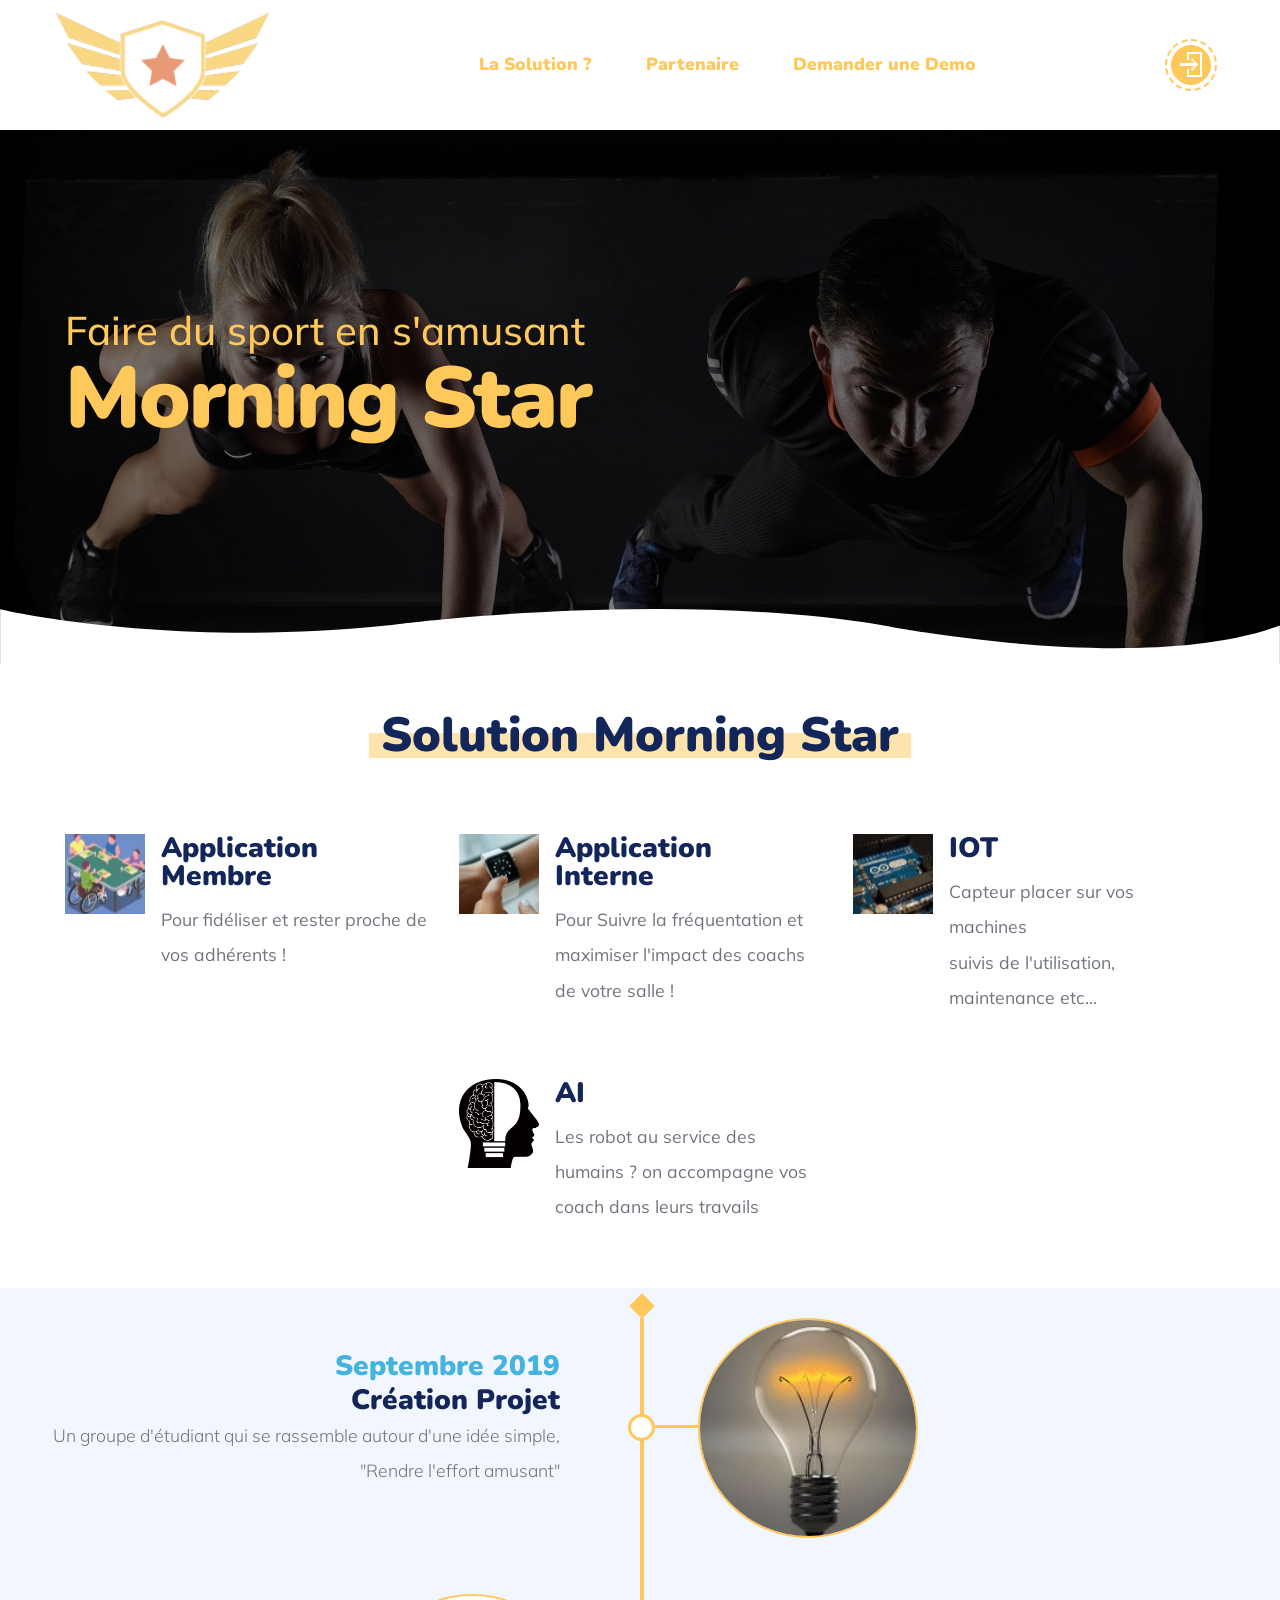
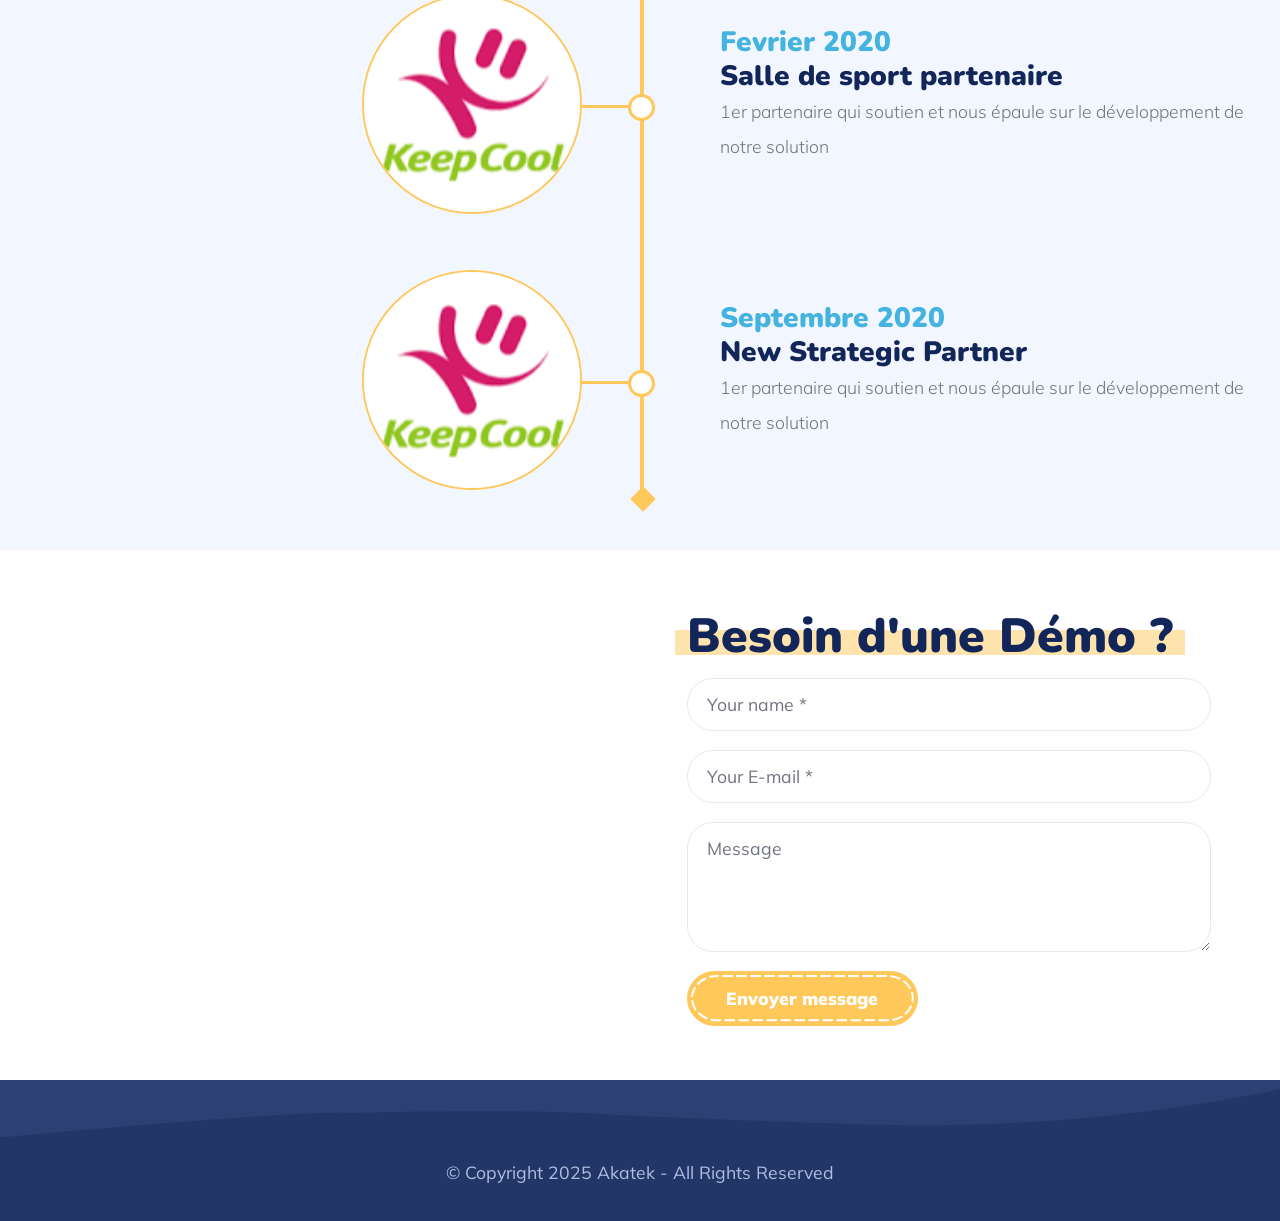
==== commit 5068ad77: "commit" ====
--- a/optimizationwebsite/index.html
+++ b/optimizationwebsite/index.html
@@ -1,10 +1,10 @@
 <!DOCTYPE html>
-<html  >
+<html lang="fr">
 <head>
   
   <meta charset="UTF-8">
   <meta http-equiv="X-UA-Compatible" content="IE=edge">
-  
+  <meta name="description" content="page de sport">
   <meta name="viewport" content="width=device-width, initial-scale=1, minimum-scale=1">
   <link rel="shortcut icon" href="assets/images/122246146-383358083037993-7611301143656262981-n-188x92.png" type="image/x-icon">
   <meta name="description" content="">
@@ -23,17 +23,9 @@
   <link rel="stylesheet" href="assets/theme/css/style.css">
   <link rel="stylesheet" href="assets/recaptcha.css">
   <link rel="preload" as="style" href="assets/mobirise/css/mbr-additional.css"><link rel="stylesheet" href="assets/mobirise/css/mbr-additional.css" type="text/css">
-  
-  
-  
-  
 </head>
 <body>
-  
   <section class="menu cid-rHd4LPs6LH" once="menu" id="menu1-p">
-
-    
-
     <nav class="navbar navbar-expand beta-menu navbar-dropdown align-items-center navbar-toggleable-sm">
         <div class="container-fluid">
           <button class="navbar-toggler navbar-toggler-right" type="button" data-toggle="collapse" data-target="#navbarSupportedContent" aria-controls="navbarSupportedContent" aria-expanded="false" aria-label="Toggle navigation">
@@ -52,8 +44,6 @@
                   </a>
               </span>
               <div class="logo-name align-center">
-                
-                
               </div>
             </div>
         </div>
@@ -78,7 +68,7 @@
     <div class="container-fluid align-left">
         <div class="row">
             <div class="col-md-12 col-lg-12 wrapper-left">
-                <h3 class="mbr-section-subtitle mbr-white align-left mbr-fonts-style display-7"><span>Faire du sport en s'amusant</span></h3>
+                <h1>Faire du sport en s'amusant</h1>
                 <h1 class="mbr-section-title mbr-fonts-style align-left display-1">Morning Star</h1>
                 <p class="mbr-text pb-3 mbr-fonts-style display-7"></p>
                 
--- a/optimizationwebsite/assets/web/assets/mobirise-icons/mobirise-icons.css
+++ b/optimizationwebsite/assets/web/assets/mobirise-icons/mobirise-icons.css
@@ -0,0 +1,477 @@
+@font-face {
+  font-family: 'MobiriseIcons';
+  src:  url('mobirise-icons.eot?spat4u');
+  src:  url('mobirise-icons.woff?spat4u') format('woff'),
+    url('mobirise-icons.eot?spat4u#iefix') format('embedded-opentype'),
+    url('mobirise-icons.ttf?spat4u') format('truetype'),
+    url('mobirise-icons.svg?spat4u#MobiriseIcons') format('svg');
+  font-weight: normal;
+  font-style: normal;
+  font-display: swap;
+}
+
+[class^="mbri-"], [class*=" mbri-"] {
+  /* use !important to prevent issues with browser extensions that change fonts */
+  font-family: MobiriseIcons !important;
+  speak: none;
+  font-style: normal;
+  font-weight: normal;
+  font-variant: normal;
+  text-transform: none;
+  line-height: 1;
+
+  /* Better Font Rendering =========== */
+  -webkit-font-smoothing: antialiased;
+  -moz-osx-font-smoothing: grayscale;
+}
+
+.mbri-add-submenu:before {
+  content: "\e900";
+}
+.mbri-alert:before {
+  content: "\e901";
+}
+.mbri-align-center:before {
+  content: "\e902";
+}
+.mbri-align-justify:before {
+  content: "\e903";
+}
+.mbri-align-left:before {
+  content: "\e904";
+}
+.mbri-align-right:before {
+  content: "\e905";
+}
+.mbri-android:before {
+  content: "\e906";
+}
+.mbri-apple:before {
+  content: "\e907";
+}
+.mbri-arrow-down:before {
+  content: "\e908";
+}
+.mbri-arrow-next:before {
+  content: "\e909";
+}
+.mbri-arrow-prev:before {
+  content: "\e90a";
+}
+.mbri-arrow-up:before {
+  content: "\e90b";
+}
+.mbri-bold:before {
+  content: "\e90c";
+}
+.mbri-bookmark:before {
+  content: "\e90d";
+}
+.mbri-bootstrap:before {
+  content: "\e90e";
+}
+.mbri-briefcase:before {
+  content: "\e90f";
+}
+.mbri-browse:before {
+  content: "\e910";
+}
+.mbri-bulleted-list:before {
+  content: "\e911";
+}
+.mbri-calendar:before {
+  content: "\e912";
+}
+.mbri-camera:before {
+  content: "\e913";
+}
+.mbri-cart-add:before {
+  content: "\e914";
+}
+.mbri-cart-full:before {
+  content: "\e915";
+}
+.mbri-cash:before {
+  content: "\e916";
+}
+.mbri-change-style:before {
+  content: "\e917";
+}
+.mbri-chat:before {
+  content: "\e918";
+}
+.mbri-clock:before {
+  content: "\e919";
+}
+.mbri-close:before {
+  content: "\e91a";
+}
+.mbri-cloud:before {
+  content: "\e91b";
+}
+.mbri-code:before {
+  content: "\e91c";
+}
+.mbri-contact-form:before {
+  content: "\e91d";
+}
+.mbri-credit-card:before {
+  content: "\e91e";
+}
+.mbri-cursor-click:before {
+  content: "\e91f";
+}
+.mbri-cust-feedback:before {
+  content: "\e920";
+}
+.mbri-database:before {
+  content: "\e921";
+}
+.mbri-delivery:before {
+  content: "\e922";
+}
+.mbri-desktop:before {
+  content: "\e923";
+}
+.mbri-devices:before {
+  content: "\e924";
+}
+.mbri-down:before {
+  content: "\e925";
+}
+.mbri-download:before {
+  content: "\e989";
+}
+.mbri-drag-n-drop:before {
+  content: "\e927";
+}
+.mbri-drag-n-drop2:before {
+  content: "\e928";
+}
+.mbri-edit:before {
+  content: "\e929";
+}
+.mbri-edit2:before {
+  content: "\e92a";
+}
+.mbri-error:before {
+  content: "\e92b";
+}
+.mbri-extension:before {
+  content: "\e92c";
+}
+.mbri-features:before {
+  content: "\e92d";
+}
+.mbri-file:before {
+  content: "\e92e";
+}
+.mbri-flag:before {
+  content: "\e92f";
+}
+.mbri-folder:before {
+  content: "\e930";
+}
+.mbri-gift:before {
+  content: "\e931";
+}
+.mbri-github:before {
+  content: "\e932";
+}
+.mbri-globe:before {
+  content: "\e933";
+}
+.mbri-globe-2:before {
+  content: "\e934";
+}
+.mbri-growing-chart:before {
+  content: "\e935";
+}
+.mbri-hearth:before {
+  content: "\e936";
+}
+.mbri-help:before {
+  content: "\e937";
+}
+.mbri-home:before {
+  content: "\e938";
+}
+.mbri-hot-cup:before {
+  content: "\e939";
+}
+.mbri-idea:before {
+  content: "\e93a";
+}
+.mbri-image-gallery:before {
+  content: "\e93b";
+}
+.mbri-image-slider:before {
+  content: "\e93c";
+}
+.mbri-info:before {
+  content: "\e93d";
+}
+.mbri-italic:before {
+  content: "\e93e";
+}
+.mbri-key:before {
+  content: "\e93f";
+}
+.mbri-laptop:before {
+  content: "\e940";
+}
+.mbri-layers:before {
+  content: "\e941";
+}
+.mbri-left-right:before {
+  content: "\e942";
+}
+.mbri-left:before {
+  content: "\e943";
+}
+.mbri-letter:before {
+  content: "\e944";
+}
+.mbri-like:before {
+  content: "\e945";
+}
+.mbri-link:before {
+  content: "\e946";
+}
+.mbri-lock:before {
+  content: "\e947";
+}
+.mbri-login:before {
+  content: "\e948";
+}
+.mbri-logout:before {
+  content: "\e949";
+}
+.mbri-magic-stick:before {
+  content: "\e94a";
+}
+.mbri-map-pin:before {
+  content: "\e94b";
+}
+.mbri-menu:before {
+  content: "\e94c";
+}
+.mbri-mobile:before {
+  content: "\e94d";
+}
+.mbri-mobile2:before {
+  content: "\e94e";
+}
+.mbri-mobirise:before {
+  content: "\e94f";
+}
+.mbri-more-horizontal:before {
+  content: "\e950";
+}
+.mbri-more-vertical:before {
+  content: "\e951";
+}
+.mbri-music:before {
+  content: "\e952";
+}
+.mbri-new-file:before {
+  content: "\e953";
+}
+.mbri-numbered-list:before {
+  content: "\e954";
+}
+.mbri-opened-folder:before {
+  content: "\e955";
+}
+.mbri-pages:before {
+  content: "\e956";
+}
+.mbri-paper-plane:before {
+  content: "\e957";
+}
+.mbri-paperclip:before {
+  content: "\e958";
+}
+.mbri-photo:before {
+  content: "\e959";
+}
+.mbri-photos:before {
+  content: "\e95a";
+}
+.mbri-pin:before {
+  content: "\e95b";
+}
+.mbri-play:before {
+  content: "\e95c";
+}
+.mbri-plus:before {
+  content: "\e95d";
+}
+.mbri-preview:before {
+  content: "\e95e";
+}
+.mbri-print:before {
+  content: "\e95f";
+}
+.mbri-protect:before {
+  content: "\e960";
+}
+.mbri-question:before {
+  content: "\e961";
+}
+.mbri-quote-left:before {
+  content: "\e962";
+}
+.mbri-quote-right:before {
+  content: "\e963";
+}
+.mbri-refresh:before {
+  content: "\e964";
+}
+.mbri-responsive:before {
+  content: "\e965";
+}
+.mbri-right:before {
+  content: "\e966";
+}
+.mbri-rocket:before {
+  content: "\e967";
+}
+.mbri-sad-face:before {
+  content: "\e968";
+}
+.mbri-sale:before {
+  content: "\e969";
+}
+.mbri-save:before {
+  content: "\e96a";
+}
+.mbri-search:before {
+  content: "\e96b";
+}
+.mbri-setting:before {
+  content: "\e96c";
+}
+.mbri-setting2:before {
+  content: "\e96d";
+}
+.mbri-setting3:before {
+  content: "\e96e";
+}
+.mbri-share:before {
+  content: "\e96f";
+}
+.mbri-shopping-bag:before {
+  content: "\e970";
+}
+.mbri-shopping-basket:before {
+  content: "\e971";
+}
+.mbri-shopping-cart:before {
+  content: "\e972";
+}
+.mbri-sites:before {
+  content: "\e973";
+}
+.mbri-smile-face:before {
+  content: "\e974";
+}
+.mbri-speed:before {
+  content: "\e975";
+}
+.mbri-star:before {
+  content: "\e976";
+}
+.mbri-success:before {
+  content: "\e977";
+}
+.mbri-sun:before {
+  content: "\e978";
+}
+.mbri-sun2:before {
+  content: "\e979";
+}
+.mbri-tablet:before {
+  content: "\e97a";
+}
+.mbri-tablet-vertical:before {
+  content: "\e97b";
+}
+.mbri-target:before {
+  content: "\e97c";
+}
+.mbri-timer:before {
+  content: "\e97d";
+}
+.mbri-to-ftp:before {
+  content: "\e97e";
+}
+.mbri-to-local-drive:before {
+  content: "\e97f";
+}
+.mbri-touch-swipe:before {
+  content: "\e980";
+}
+.mbri-touch:before {
+  content: "\e981";
+}
+.mbri-trash:before {
+  content: "\e982";
+}
+.mbri-underline:before {
+  content: "\e983";
+}
+.mbri-unlink:before {
+  content: "\e984";
+}
+.mbri-unlock:before {
+  content: "\e985";
+}
+.mbri-up-down:before {
+  content: "\e986";
+}
+.mbri-up:before {
+  content: "\e987";
+}
+.mbri-update:before {
+  content: "\e988";
+}
+.mbri-upload:before {
+ content: "\e926"; 
+}
+.mbri-user:before {
+  content: "\e98a";
+}
+.mbri-user2:before {
+  content: "\e98b";
+}
+.mbri-users:before {
+  content: "\e98c";
+}
+.mbri-video:before {
+  content: "\e98d";
+}
+.mbri-video-play:before {
+  content: "\e98e";
+}
+.mbri-watch:before {
+  content: "\e98f";
+}
+.mbri-website-theme:before {
+  content: "\e990";
+}
+.mbri-wifi:before {
+  content: "\e991";
+}
+.mbri-windows:before {
+  content: "\e992";
+}
+.mbri-zoom-out:before {
+  content: "\e993";
+}
+.mbri-redo:before {
+  content: "\e994";
+}
+.mbri-undo:before {
+  content: "\e995";
+}
